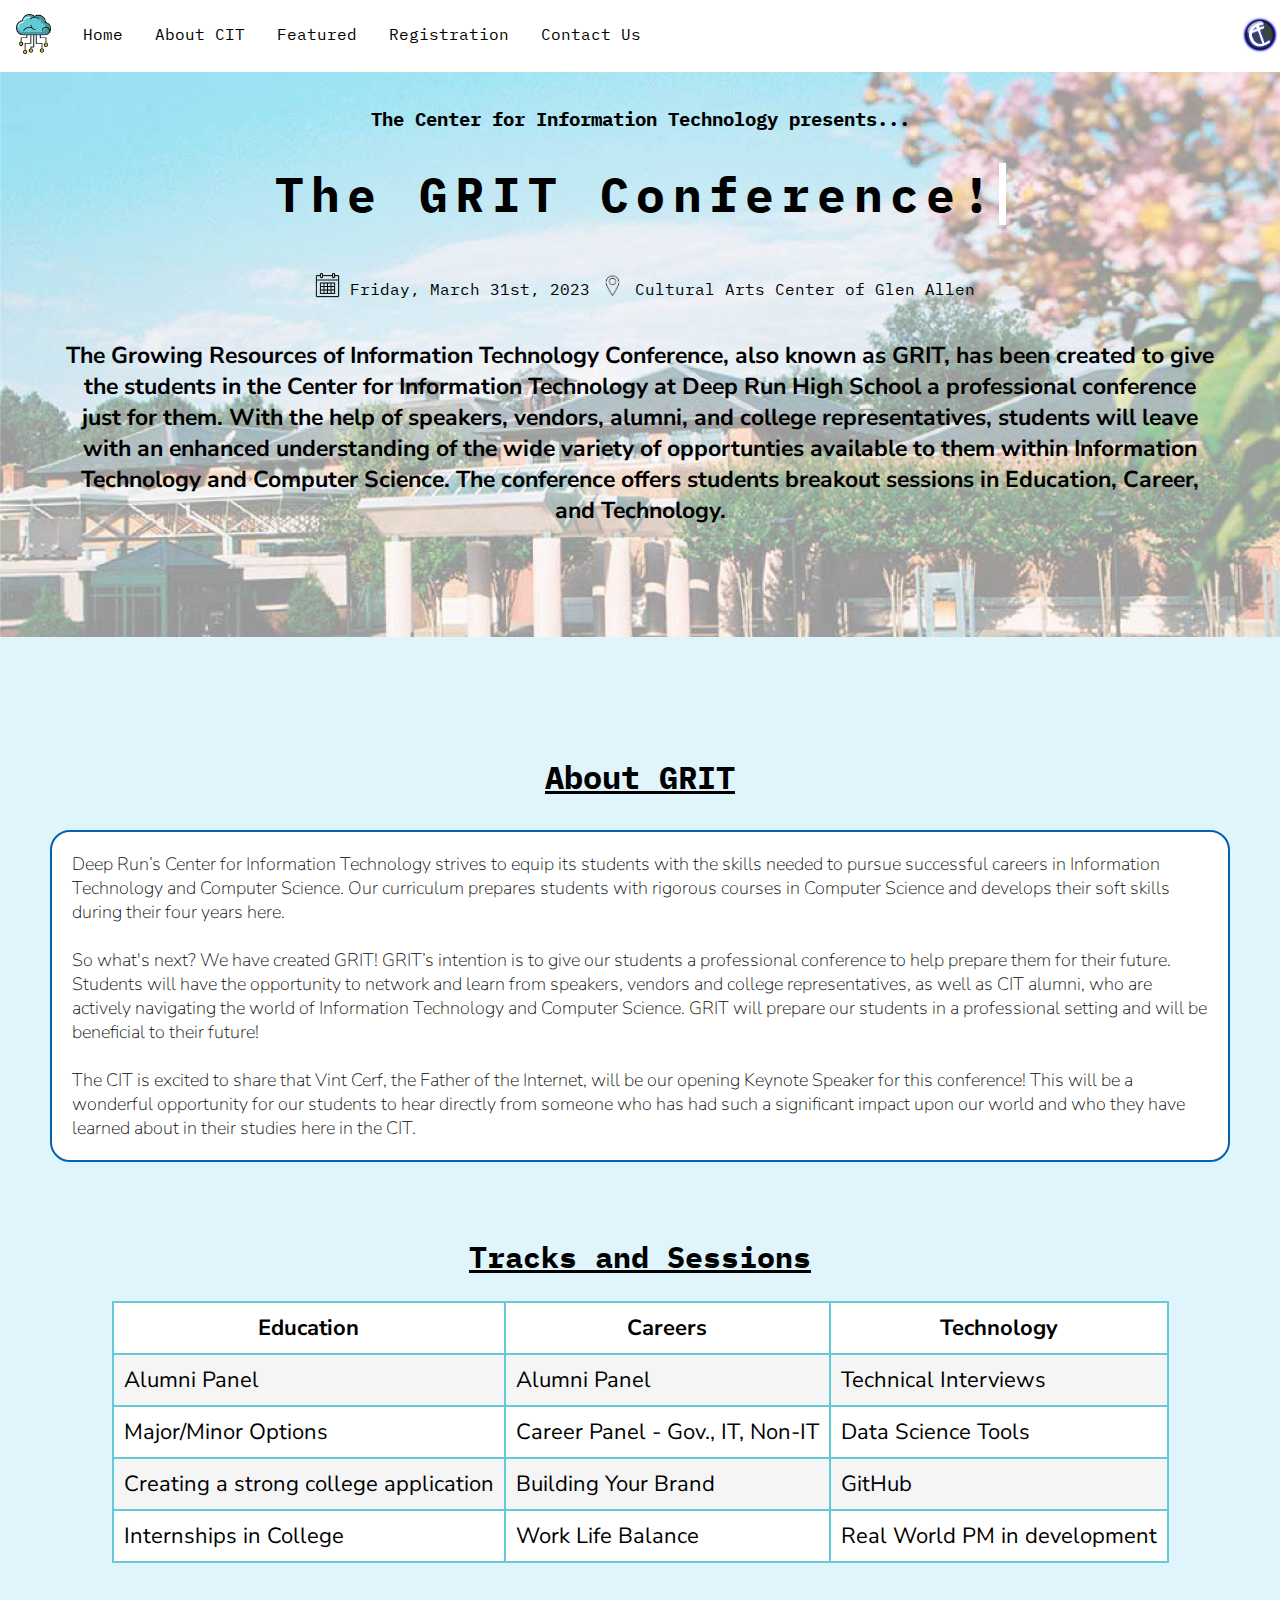
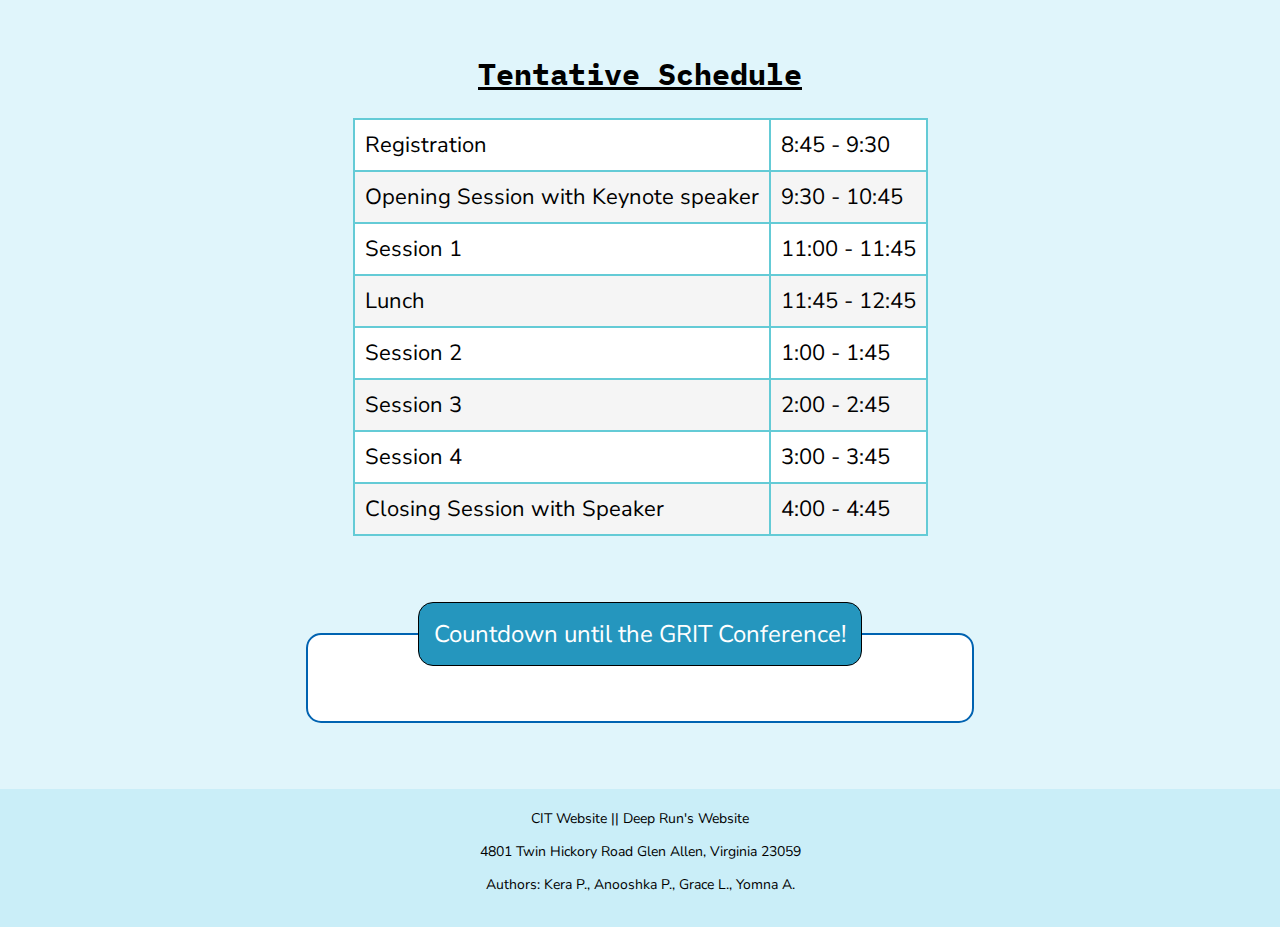
==== index.html @ d3912d82 "Add files via upload" ====
<!DOCTYPE html>
<html>

<head>

  <!-- Metadata about the page: title, font, reference to stylesheet -->
  <meta charset="utf-8">
  <meta name="viewport" content="width=device-width">
  <link rel="icon" type="image/x-icon" href="./Logo+Option+1..png">
  <title>Home - GRIT Conference</title>
  <link href="https://fonts.googleapis.com/css2?family=IBM+Plex+Mono&family=Lato&display=swap" rel="stylesheet">
  <link href="https://fonts.googleapis.com/css2?family=Nunito+Sans&display=swap" rel="stylesheet">
  <link href="style.css" rel="stylesheet" type="text/css" />
  <script src="script.js"></script>

</head>
<!-- By Kera Parham -->

<!-- body of the page -->
<body class="indexbody">

  <!-- header section goes from nav bar to the end of the brief description paragraph -->
  <header>

    <!-- Navigation bar -->
    <!-- The navigation bar consists of a list that consists of different pages that the user can go to when the specific text is clicked. -->
    <ul class="nav">
      <li class="nav_image"><a href="./index.html"><img src="./Logo+Option+1..png" alt="GRIT Conference Logo"
            class="logo"></a></li>

      <li class="nav_item"><a href="./index.html">Home</a></li>
      <li class="nav_item"><a href="./citpage.html">About CIT</a></li>  

      <!-- a drop down for the featured guests -->
      <li class="dropdown">
        <a href="javascript:void(0)" class="dropbtn">Featured</a>
        <div class="dropdown-content">
          <a href="./featuredcolleges.html">Colleges</a>
          <a href="./featuredspeakers.html">Speakers</a>
          <a href="./featuredsponsor.html">Sponsors</a>
        </div>
      </li>


        <!-- Dropdown with registration links -->
      <li class="dropdown">
        <a href="javascript:void(0)" class="dropbtn">Registration</a>
        <div class="dropdown-content">
          <a href="https://forms.gle/qLJaKHhzVPaXjfhRA" target="_blank">College Registration</a>
          <a href="https://forms.gle/uxxty1npJLrFctLJ9" target="_blank">Student Registration</a>
         <a href="https://forms.gle/RBKTe2yucbAcHcZn7" target="_blank">Volunteer Registration</a>
          <a href="https://forms.gle/UnEQ94Ep12wDHKYr8" target="_blank">Speakers, Sponsors, Vendors Registration</a>
        </div>
      </li>

      <li class="nav_item"><a href="https://forms.gle/cZvg3ts4srAwEezh7" target="_blank">Contact Us</a></li>

      <li class="nav_image"><a href="https://teachers.henrico.k12.va.us/deeprun/cit/" target="_blank"><img src="./citlogo.png" alt="CIT Logo" class="CITlogo"></a></li>
    </ul>
    <!-- line breaks for spacing -->
    <br>
    <br>
    <br>
    <br>

    <!-- Container for the typing animation. -->
    <div class="container">
      <h3>The Center for Information Technology presents...</h3>
      <!-- typing animation -->
      <div class="typewriter">
        <h1 id="title">The GRIT Conference!</h1>
      </div>
    </div>
    <br>

    <!-- Images for the first header section. -->
    <images class="flexcontainer3">
      <!-- Calendar icon with a link adding it to your google calendar -->
      <img src="./calendar-removebg-preview.png" class="calender" id="calendar">
      <p class="date"><a target="_blank"
          href="https://calendar.google.com/calendar/event?action=TEMPLATE&tmeid=MzJhN3ZrNTgxbzU4aTU2OXFtNWIwazE5MzIgY19oNGRnanR2b3E3djNzNDU0OWllaHN0aGkzNEBn&tmsrc=c_h4dgjtvoq7v3s4549iehsthi34%40group.calendar.google.com">Friday,
          March 31st, 2023</a></p>
      <!-- pinpoint icon with a link to directions -->
      <img src="./pinpoint-removebg-preview.png" class="location" id="location">
      <p class="place"><a target="_blank" href="https://www.artsglenallen.com/directions">Cultural Arts Center of Glen
          Allen</a></p>
    </images>




    <article>
      <!-- Brief overview of GRIT -->
      <h3 class="topdesc"> The Growing Resources of Information Technology Conference, also known as GRIT, has been
        created to give the students in the Center for Information Technology at Deep Run High School a professional
        conference just for them. With the help of speakers, vendors, alumni, and college representatives, students will
        leave with an enhanced understanding of the wide variety of opportunties available to them within Information
        Technology and Computer Science. The conference offers students breakout sessions in Education, Career, and Technology.
      </h3>
    </article>
    <br>
    <br>
    <br>
    <br>
    
  </header>
    
  <br>
  <br>
  
  <!-- More detailed information about GRIT, its purpose, and the CIT -->
  <article class="gritdesc">
    <h3 id="tt_desc">About GRIT</h3>
    <p class="aboutgrit">
      Deep Run’s Center for Information Technology strives to equip its students with the skills needed to pursue
      successful careers in
      Information Technology and Computer Science.
      Our curriculum prepares students with rigorous courses in Computer Science and develops
      their soft skills during their four years here.
      <br><br>

      So what's next? We have created GRIT! GRIT’s
      intention is to give our students a professional conference to help prepare them for their future.
      Students will have the opportunity to network and learn from speakers, vendors and college representatives, as
      well as CIT alumni, who are actively navigating the world of Information Technology and Computer Science.
      GRIT will prepare our students in a professional setting and will be
      beneficial
      to their future!
      <br><br>
      The CIT is excited to share that Vint Cerf, the Father of the Internet, will be our opening Keynote Speaker for this conference! This will be a wonderful opportunity for our students to hear directly from someone who has had such a significant impact upon our world and who they have learned about in their studies here in the CIT.
    </p>
    
  </article>
  
  <!-- This section provides the schedule and agenda for the conference. -->
  <main id="agenda">
    <!-- Tracks and Sessions -->
    <h2 class="tt_tracksession">Tracks and Sessions</h2>
    <table class="tracksession">
      
      <!-- table headers -->
      <tr>
        <th class="tracksession_th">Education</th>
        <th class="tracksession_th">Careers</th>
        <th class="tracksession_th">Technology</th>
      </tr>
      <tr>
        <td class="tracksession_td">Alumni Panel</td>
        <td class="tracksession_td">Alumni Panel</td>
        <td class="tracksession_td">Technical Interviews</td>
      </tr>
      <tr>
        <td class="tracksession_td">Major/Minor Options</td>
        <td class="tracksession_td">Career Panel - Gov., IT, Non-IT</td>
        <td class="tracksession_td">Data Science Tools</td>
      </tr>
      <tr>
        <td class="tracksession_td">Creating a strong college application</td>
        <td class="tracksession_td">Building Your Brand</td>
        <td class="tracksession_td">GitHub</td>
      </tr>
      <tr>
        <td class="tracksession_td">Internships in College</td>
        <td class="tracksession_td">Work Life Balance</td>
        <td class="tracksession_td">Real World PM in development</td>
      </tr>

    </table>
    <br>
    <br>
    <br>
    <!-- Specific agenda for the conference -->
    <h2 class="tt_agenda">Tentative Schedule</h2>
    <table class="agenda_t">
      <tbody>
        <tr>
          <td class="agenda_td">Registration</td>
          <td class="agenda_td">8:45 - 9:30</td>
        </tr>
        <tr>
          <td class="agenda_td">Opening Session with Keynote speaker</td>
          <td class="agenda_td">9:30 - 10:45</td>
        </tr>
        <tr>
          <td class="agenda_td">Session 1</td>
          <td class="agenda_td"> 11:00 - 11:45</td>
        </tr>
        <tr>
          <td class="agenda_td">Lunch</td>
          <td class="agenda_td">11:45 - 12:45</td>
        </tr>
        <tr>
          <td class="agenda_td">Session 2</td>
          <td class="agenda_td">1:00 - 1:45</td>
        </tr>
        <tr>
          <td class="agenda_td">Session 3</td>
          <td class="agenda_td">2:00 - 2:45</td>
        </tr>
        <tr>
          <td class="agenda_td">Session 4</td>
          <td class="agenda_td">3:00 - 3:45</td>
        </tr>
        <tr>
          <td class="agenda_td">Closing Session with Speaker</td>
          <td class="agenda_td">4:00 - 4:45</td>
        </tr>
      </tbody>
    </table>

    <br>
    <br>
    <br>

    <!-- countdown that is organized into a fieldset -->
    <fieldset id="countdown">
      <legend>Countdown until the GRIT Conference!</legend>
      <div class="time">
        <!-- the actual countdown is based off of javascript -- the demo holds it -->
        <p id="demo"></p>
      </div>
    </fieldset>

    <br>
    <br>
    <br>

  </main>


  <!-- Footer -->
  <footer class=footer>
    <a href="https://teachers.henrico.k12.va.us/deeprun/cit/" id="citweb" target="_blank">CIT Website</a> ||
    <a href="https://deeprun.henricoschools.us/" id="deepweb" target="_blank">Deep Run's Website</a>
    <p>4801 Twin Hickory Road
      Glen Allen, Virginia 23059</p>
    <!-- the coolest people in the world -->
    <p> Authors: Kera P., Anooshka P., Grace L., Yomna A.</p>
    <br>
  </footer>

</body>

</html>
---- style.css ----
/* ---------------GENERAL STYLING--------------- */
html, body {
  height: 100%;
  width: 100%;
  font-family: 'Nunito Sans', sans-serif;
  color:black;
  margin: 0px;
  padding: 0px;
}

/* Navigation bar format */
ul.nav {
  list-style-type: none;
  margin: 0;
  padding: 0; 
  position: fixed;
  background-color: white;
  width: 100%;
  margin-top:0px;
  font-family: 'IBM Plex Mono', monospace;
}

/* make all of the items in the nav bar align left */
ul.nav li {
  float: left;
}

/* spacing for nav bar */
li.nav_item, li.dropdown {
   padding-top: 10px;
}

/* styling for each item in nav bar */
li a, .dropbtn {
  display: inline-block;
  color: black;
  text-align: center;
  padding: 14px 16px;
  text-decoration: none;
}

/* when you hover over the nav bar and dropdown, it will change colors */
li a:hover, .dropdown:hover .dropbtn {
  color: #545454;
}

/* dropdown in nav bar */
li.dropdown {
  display: inline-block;
}

/* general styling for dropdown */
.dropdown-content {
  display: none;
  position: absolute;
  background-color: #f9f9f9;
  min-width: 160px;
  box-shadow: 0px 8px 16px 0px rgba(0,0,0,0.2);
  z-index: 1;
}

/* styling for items in dropdown */
.dropdown-content a {
  color: black;
  padding: 12px 16px;
  text-decoration: none;
  display: block;
  text-align: left;
}

/* when you hover over the dropdown, it will change colors */
.dropdown-content a:hover {
  background-color: #f1f1f1;
}

/* dropdown */
.dropdown:hover .dropdown-content {
  display: block;
}

/* set size of grit logo in nav bar */
.logo {
  width:35px;
  height:40px;
}

/* set size and position of cit logo in nav bar */
.CITlogo {
  top: 15px;
  width: 40px;
  position: absolute;
  right: 0;
}

/* Customize scrollbar (https://www.w3schools.com/howto/howto_css_custom_scrollbar.asp) */
::-webkit-scrollbar {
  width: 12px;
}

/* Track */
::-webkit-scrollbar-track {
  background: #f1f1f1; 
}
 
/* Handle */
::-webkit-scrollbar-thumb {
  background: #98DFF14D; 
}

/* Handle on hover */
::-webkit-scrollbar-thumb:hover {
  background: #555; 
}

/* This styles the all items contained in a fieldset, such as the countdown and student statements */

/* style the header of the fieldset */
legend{
  font-size: 1.5em;
  border: 1px solid black;
  border-radius: 15px;
  padding: 15px;
  background-color: #2596be;
  color: white;
  margin-left: auto;
  margin-right: auto;
}

/* Setting background color of all elements in legend */
legend * {
  background-color: #98DFF14D;
}

/* style the fieldset and its border */
fieldset {
  background-color: white;
  border-radius: 15px;
  border-color: #0063b1;
  border-style: solid;
}

/* styling for footer */
.footer{
  display: block;
  background-color:#98DFF14D;
  text-align: center;
  width: 100%;
  font-size: 14px;
  top: 2100px;
  padding-top: 20px;

}

/* styling links for websites in the footer */
#citweb, #deepweb{
  text-decoration: none;
  color: black;
}

/* underline links when hovered over */
#citweb:hover, #deepweb:hover {
  text-decoration: underline;
}


/* ---------------HOME PAGE STYLING--------------- */
/* Kera Parham: Home page */

/* animation typing https://css-tricks.com/snippets/css/typewriter-effect/ */ 
.container {
  display: inline-block;
}

/* styling typing animation */
.typewriter h1 {
  color: black;
  font-family: monospace;
  overflow: hidden; 
  border-right: .15em solid white; 
  white-space: nowrap; 
  letter-spacing: .15em; 
  animation: 
    typing 3.5s steps(80, end),
    blink-caret .5s step-end infinite;
}

/* The typing effect */
@keyframes typing {
  from { width: 0 }
  to { width: 100% }
}

/* The typewriter cursor effect */
@keyframes blink-caret {
  from, to { border-color: transparent }
  50% { border-color: white }
}

/* The calender format and the location picture*/
.calender,.location{
  width: 25px;
  height: 25px;
}

#calendar, #location{
  margin-top: 10px;
  margin: 10px;
}

/* styling for calendar and pindrop */
.date a, .place a{
  color: black;
  font-family: 'IBM Plex Mono', monospace;
  text-decoration: none;
}

/* change color if calendar and pindrop are hovered over */
.date a:hover, .place a:hover{
  color: white;
}

/* This is the header section*/
.indexbody{
  background: #98DFF14D;
}

/* styling main title of page */
#title{
  font-size: 48px; 
  font-family: 'IBM Plex Mono', monospace;
}

/* center background image of header */
.header_image{
  margin-left: auto;
  margin-right: auto;
}

/* styling for main body of home page */
article{
  font-weight: lighter;
  border-radius: 15px;
  color: black;
  font-family: 'Nunito Sans', sans-serif;
  text-align: center;
}

/* center headings in the main body */
article h3 {
  padding-left: 5%;
  padding-right: 5%;
}

/* styling for paragraph in header */
.topdesc{
  font-size: 23px;
}

/* styling for countdown */
#demo{
  font-size: 40px;
  color: black;
}

/* body of countdown styling */
.time{
  background-color: white;
  margin-left: auto;
  margin-right:auto;
  text-align: center;
}

/* center and set size of countdown */
#countdown {
  width: 50%;
  display: block;
  margin-left: auto;
  margin-right: auto;
  
}

/* center description of conference */
section, .desc {
  text-align: center;
}

/* styling for paragraph about grit */
.aboutgrit {
  border: 2px solid#0063b1;
  padding: 20px;
  text-align: left;
  background-color: white;
  font-size: 18px;
  border-radius: 20px;
}

/* container for about grit paragraph */
.gritdesc {
  margin: 75px 50px;
  font-size: 20px;
}

/* formatting header */
header, .header{
  background-color:#0063b1;
  background-size: cover;
  background-image: url("./glenallen3.jpg");
  background-repeat: no-repeat;
  text-align:center;  
}

/* styling for title of tracks and sessions table and agenda table*/
.tt_tracksession, .tt_agenda {
  text-align: center;
  text-decoration: underline;
  font-family: 'IBM Plex Mono', monospace;
  color: black;
  font-size: 30px;
}

/* styling for tables (tracks and sessions and agenda) */
.tracksession, .tracksession_td, .tracksession_th, .agenda_t, .agenda_td {
  border: 2px solid #64CBD6;
  /*border: 2px solid #79FFA0;*/
  font-size: 22px;
  padding: 10px;
}

/* alternate table row colors */
tr:nth-child(odd) {
  background-color: white;
}

tr:nth-child(even) {
  background-color: #F5F5F5;
}

/* center tables */
.agenda_t, .tracksession {
  margin-left: auto;
  margin-right: auto;
  border-collapse: collapse;
}

/* style titles of featured guests pages */
#tt_desc {
  font-size: 32px;
}

/* style titles of featured guests pages */
#tt_desc {
  text-align: center;
  text-decoration: underline;
  font-family: 'IBM Plex Mono', monospace;
}




/* ---------------ABOUT THE CIT PAGE STYLING--------------- */
/* By Anooshka Pendyal */

/* background color of about cit page */
#aboutcitbody{
  background-color: #98DFF14D;
}

/* change color when bolding text */
#aboutcitbody b{
  color: #2596be;
}

/* center student samples and paragraphs in page body */
#about_cit, #student_samples {
  margin-left: 50px;
  margin-right: 50px;
}

/* style headings  */
#about_cit h1, #student_samples h1 {
  font-family: 'IBM Plex Mono', monospace;
}

/* style page title of about cit */
#about_cit #page_title {
  font-size: 2.75em;
  text-align: center;
}

/* border for about cit paragraphs */
.about_cit_border {
  border: 2px solid #0063b1;
  /*border: 2px solid #E1B92F;*/
  border-radius: 15px;
  background-color: white;
}

/* spacing for about cit paragraphs */
.about_cit_border p {
  padding-left: 25px;
  padding-right: 25px;
  padding-top: 10px;
  padding-bottom: 10px;
}

/* add some space to the bottom of the about cit paragraphs and buttons */
.about_cit_border .button-container-div {
  margin-bottom: 20px;
}

/* styling border for buttons */
.about_cit_border .button-container-div a {
  border: 1px solid black;
  box-shadow: 2px 4px #888888;
}

/* font for paragraphs in about cit */
.about_cit p {
  font-family: 'Nunito Sans', sans-serif;
}

/* general styling for buttons */
.button {
  border-radius: 5px;
  text-decoration: none;
  color:black;
  background-color:white;
  padding: 10px;
  font-family: 'IBM Plex Mono', monospace;
  font-weight: bold;
  margin: auto;
  text-align: center;
  display: block;
  margin-left: auto;
  margin-right: auto;
  width: 30%;
}


/* styling for slideshow */
iframe {
  border: 1px solid black;
  display: block;
  margin-left: auto;
  margin-right: auto;
}

/* center title text for student samples */
#student_samples h1 {
  text-align: center;
}

/* styling the container for the student statements and deep run picture */
#student_statements {
  margin-top: 100px;
  margin-left: 100px;
  margin-right: 100px;
}

/* setting position of the deep run picture */
#statement_pic {
  float: left;
  width:50%;
}

/* styling caption for deep run high school image */
figcaption {
  text-align: center;
  background-color: white;
  padding-top: 7px;
  padding-bottom: 7px;
}

/* position deep run image in the About the CIT page */
#drpic{
  width: 100%;
  margin-top: 75px;
}

/* position student statements */
#statements {
  float: right;
  width: 40%;
}

/* footer on About CIT page is separate because the layout of the about CIT page is different */
.footerap{
  display: block;
  background-color:#98DFF14D;
  text-align: center;
  width: 100%;
  font-size: 14px;
  position: absolute;
  top: 2100px;
  padding-top: 20px;
  margin-top: 100px;
}



/* --------------FEATURED COLLEGES, SPEAKERS, AND SPONSORS STYLING-------------- */
.featuredhead{
  background-color:#0063b1;
  background-size: cover;
  background-image: url("./gl2.jpg");
  background-repeat: no-repeat;
  padding-top: 100px;
  padding-bottom:  100px;
  font-family: 'IBM Plex Mono', monospace;
}

.featured{
  background-color: #98DFF14D;
}

.footerfeatured{
  display: block;
  text-align: center;
  width: 100%;
  font-size: 14px;
  position: absolute;
  top: 1000 px;
  padding-top: 20px;
 background-color: #CAEEF8;
  
}

/* styling for flexbox */
.flex-container {
  display: flex;
  padding: 0px 20px 10px;
} 

/* styling each of the boxes for the guests */
.card {
  padding: 10px;
  margin: 15px;
  box-shadow: 0 4px 8px 0 rgba(0, 0, 0, 0.2);
  background-color:#0063b1; 
}

/* Some left and right padding inside the container */
.container {
  padding: 0 16px;
  font-family: 'IBM Plex Mono', monospace;
}

/* Clear floats */
.container::after, .row::after {
  content: "";
  clear: both;
 /* display: table;*/
}

/* make the title white */
.title {
  color: white;
}

/* add some spacing and set the font for the header */


/* add another flex container and center it */
.flex-container2{
  display: flex;
  justify-content: center;
}

/* add another flex container and center it */
.flexcontainer3{
  display: flex;
  justify-content: center;
}

/* font size of titles on these pages */
#FSpeaktitle {
  font-size: 32px;
}

/* style titles of featured guests pages */
#featuredspon, #featuredvis, #FSpeaktitle {
  text-align: center;
  text-decoration: underline;
  font-family: 'IBM Plex Mono', monospace;
}

#inlinebuttons{
    display: inline-flex;
}

.button {
  width: 250px;
  margin:10px;
}
  
a{
  text-decoration: none;
  color:black;
}

.Collegeheader{
  color:white;
  text-align: center;
}

.comingsoon{
  font-size: 150px
}
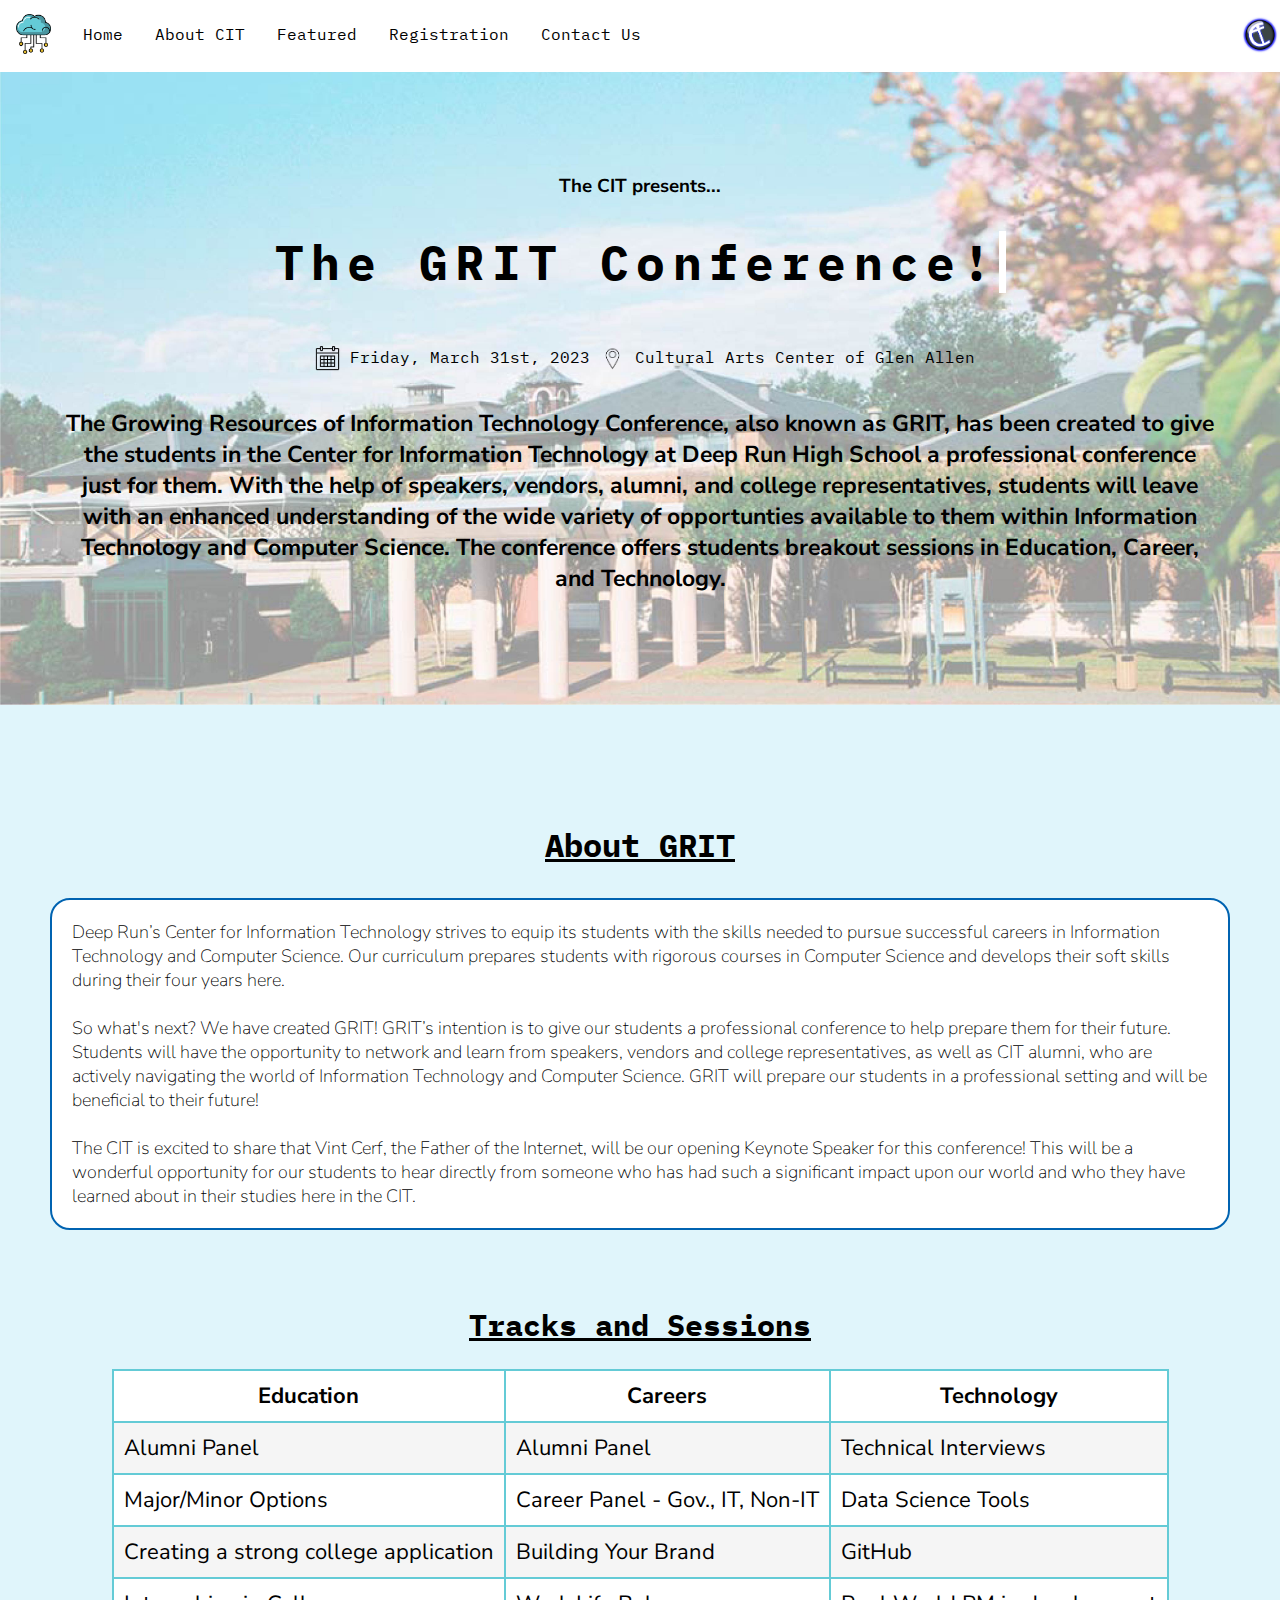
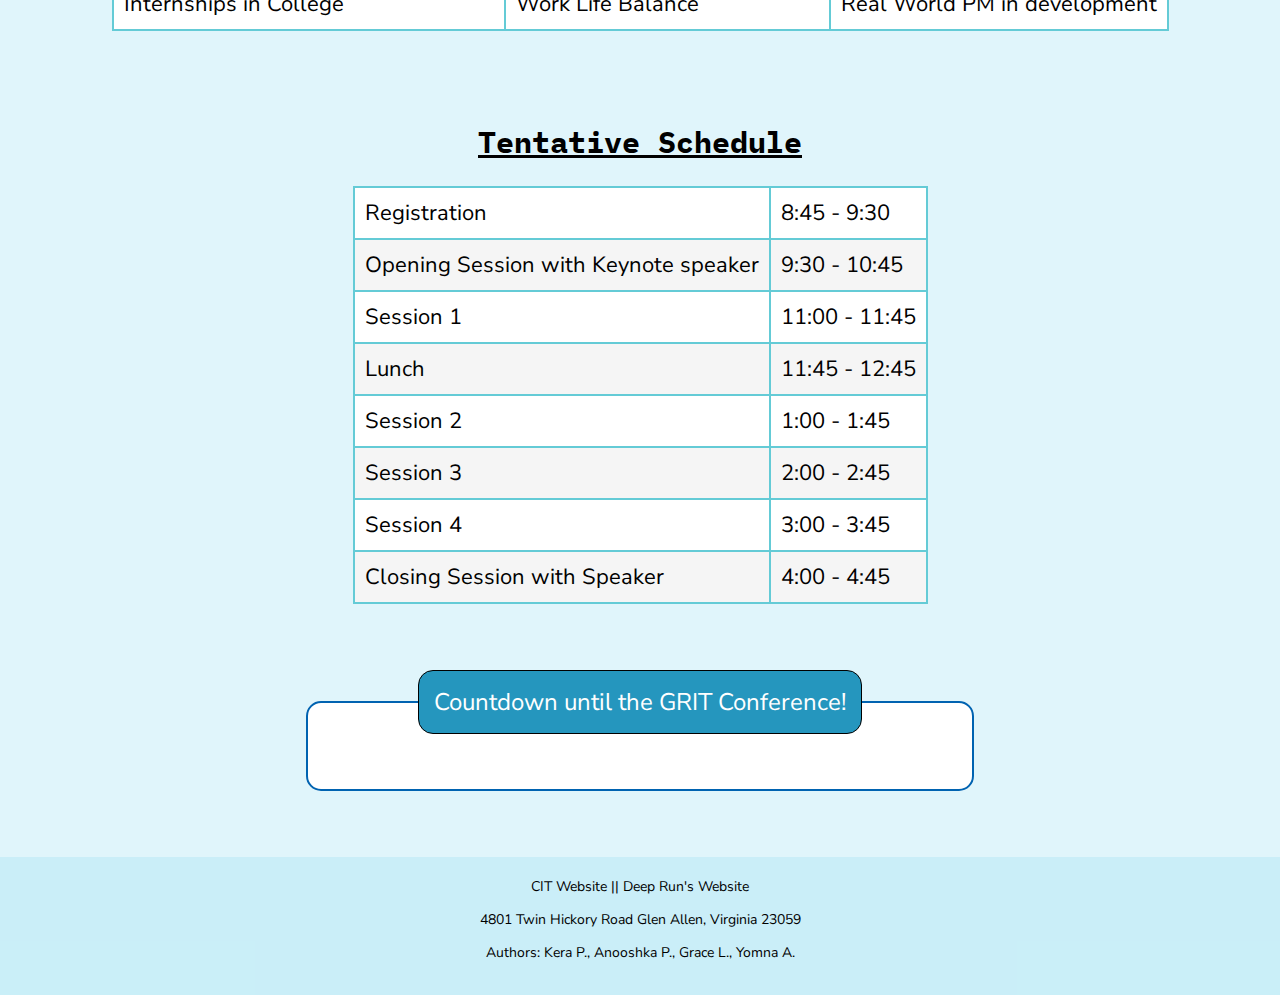
==== commit 636d6507: "Update per A.P. 1/27 7:35PM" ====
--- a/index.html
+++ b/index.html
@@ -5,7 +5,7 @@
 
   <!-- Metadata about the page: title, font, reference to stylesheet -->
   <meta charset="utf-8">
-  <meta name="viewport" content="width=device-width">
+    <meta name="viewport" content="width=device-width, initial-scale=1.0">
   <link rel="icon" type="image/x-icon" href="./Logo+Option+1..png">
   <title>Home - GRIT Conference</title>
   <link href="https://fonts.googleapis.com/css2?family=IBM+Plex+Mono&family=Lato&display=swap" rel="stylesheet">
@@ -20,10 +20,12 @@
 <body class="indexbody">
 
   <!-- header section goes from nav bar to the end of the brief description paragraph -->
+
   <header>
-
     <!-- Navigation bar -->
+    
     <!-- The navigation bar consists of a list that consists of different pages that the user can go to when the specific text is clicked. -->
+  
     <ul class="nav">
       <li class="nav_image"><a href="./index.html"><img src="./Logo+Option+1..png" alt="GRIT Conference Logo"
             class="logo"></a></li>
@@ -63,10 +65,13 @@
     <br>
     <br>
 
+    
+    <br>
+    <br>
+    <br>
     <!-- Container for the typing animation. -->
     <div class="container">
-      <h3>The Center for Information Technology presents...</h3>
-      <!-- typing animation -->
+      <h3>The CIT presents...</h3>
       <div class="typewriter">
         <h1 id="title">The GRIT Conference!</h1>
       </div>
--- a/style.css
+++ b/style.css
@@ -148,7 +148,6 @@
   font-size: 14px;
   top: 2100px;
   padding-top: 20px;
-
 }
 
 /* styling links for websites in the footer */
@@ -166,13 +165,16 @@
 /* ---------------HOME PAGE STYLING--------------- */
 /* Kera Parham: Home page */
 
+  
+
+
+  
 /* animation typing https://css-tricks.com/snippets/css/typewriter-effect/ */ 
-.container {
+.container{
   display: inline-block;
-}
-
-/* styling typing animation */
-.typewriter h1 {
+
+}
+  .typewriter h1 {
   color: black;
   font-family: monospace;
   overflow: hidden; 
@@ -195,7 +197,7 @@
   from, to { border-color: transparent }
   50% { border-color: white }
 }
-
+  
 /* The calender format and the location picture*/
 .calender,.location{
   width: 25px;
@@ -354,6 +356,9 @@
   font-family: 'IBM Plex Mono', monospace;
 }
 
+/*
+
+}*/
 
 
 
@@ -420,6 +425,24 @@
 }
 
 /* general styling for buttons */
+
+/*
+.button, .buttonc {
+  border-radius: 5px;
+  text-decoration: none;
+  color:black;
+  background-color:white;
+  padding: 10px;
+  font-family: 'IBM Plex Mono', monospace;
+  font-weight: bold;
+  margin: auto;
+  text-align: center;
+  display: block;
+  margin-left: auto;
+  margin-right: auto;
+  width: 30%;
+}
+*/
 .button {
   border-radius: 5px;
   text-decoration: none;
@@ -436,7 +459,6 @@
   width: 30%;
 }
 
-
 /* styling for slideshow */
 iframe {
   border: 1px solid black;
@@ -451,17 +473,20 @@
 }
 
 /* styling the container for the student statements and deep run picture */
+/*
 #student_statements {
   margin-top: 100px;
   margin-left: 100px;
   margin-right: 100px;
-}
+}*/
 
 /* setting position of the deep run picture */
+/*
 #statement_pic {
   float: left;
   width:50%;
 }
+*/
 
 /* styling caption for deep run high school image */
 figcaption {
@@ -471,32 +496,100 @@
   padding-bottom: 7px;
 }
 
-/* position deep run image in the About the CIT page */
-#drpic{
+/* if the page is larger than 1000px, hallway pic and student statements will be side by side using flexbox */
+@media (min-width: 1000px) {
+    
+  
+  /* position deep run image in the About the CIT page */
+  /*
+  #drpic{
+    width: 100%;
+  }*/
+  
+  /* position student statements */
+  /*
+  #statements {
+    float: right;*/
+    /*width: 40%;
+  }
+  */
+  
+  .flex-container-statements {
+    display: flex;
+    flex-wrap: nowrap;
+    /*background-color: DodgerBlue;*/
+    align-items: center;
+    justify-content: center;
+  }
+  
+  .flex-container-statements > div {
+    /*background-color: #f1f1f1;*/
+    width: 42%;
+    margin: 10px;
+    text-align: center;
+    line-height: 110%;
+    /*font-size: 30px;*/
+  }
+
+  .flex-container2 {
+  display: flex;
+  justify-content: center;
+  align-items: center;  
+  }
+
+  .inlinebuttons{
+    display: inline-flex;
+    justify-content: center;
+    align-items: center; 
+    text-align: center;
+    align-content: center;
+  }
+}
+
+/* if the page is smaller than 1000px, stack the hallway pic and the student statements on top of each other, instead of side by side */
+@media (max-width: 1000px)
+{
+  #statements-div
+  {
+    padding-left: 50px;
+    padding-right: 50px;
+  }
+  #cit_curr
+  {
+    font-size: 12px;
+  }
+
+  legend
+  {
+    text-align: center;
+  }
+
+  #student_samples{
+    margin-left: 10px;
+    margin-right: 10px;
+  }
+
+  iframe {
+    width:100%;
+  }
+
+  /*.comingsoon{
+  font-size: 75px;
+  }*/
+
+  .inlinebuttons{
+    display: inline-flex;
+    justify-content: center;
+    align-items: center; 
+    text-align: center;
+}
+
+
+}
+
+.flex-container-statements img {
   width: 100%;
-  margin-top: 75px;
-}
-
-/* position student statements */
-#statements {
-  float: right;
-  width: 40%;
-}
-
-/* footer on About CIT page is separate because the layout of the about CIT page is different */
-.footerap{
-  display: block;
-  background-color:#98DFF14D;
-  text-align: center;
-  width: 100%;
-  font-size: 14px;
-  position: absolute;
-  top: 2100px;
-  padding-top: 20px;
-  margin-top: 100px;
-}
-
-
+}
 
 /* --------------FEATURED COLLEGES, SPEAKERS, AND SPONSORS STYLING-------------- */
 .featuredhead{
@@ -532,21 +625,27 @@
 } 
 
 /* styling each of the boxes for the guests */
-.card {
+.card, .card2{
   padding: 10px;
   margin: 15px;
   box-shadow: 0 4px 8px 0 rgba(0, 0, 0, 0.2);
   background-color:#0063b1; 
+   
 }
 
 /* Some left and right padding inside the container */
-.container {
+.containercard {
   padding: 0 16px;
   font-family: 'IBM Plex Mono', monospace;
+   display: block;
+    justify-content: center;
+    align-items: center; 
+    text-align: center;
+    align-content: center;
 }
 
 /* Clear floats */
-.container::after, .row::after {
+.containercard::after, .row::after {
   content: "";
   clear: both;
  /* display: table;*/
@@ -561,15 +660,18 @@
 
 
 /* add another flex container and center it */
+/*
 .flex-container2{
   display: flex;
   justify-content: center;
-}
+  align-items: center;  
+}*/
 
 /* add another flex container and center it */
 .flexcontainer3{
   display: flex;
   justify-content: center;
+  align-items: center;  
 }
 
 /* font size of titles on these pages */
@@ -584,13 +686,28 @@
   font-family: 'IBM Plex Mono', monospace;
 }
 
-#inlinebuttons{
+/*
+.inlinebuttons{
     display: inline-flex;
-}
-
-.button {
+    justify-content: center;
+    align-items: center; 
+    text-align: center;
+    align-content: center;
+}*/
+
+.buttonc {
+  border-radius: 5px;
+  text-decoration: none;
+  color:black;
+  background-color:white;
+  padding: 10px;
+  font-family: 'IBM Plex Mono', monospace;
+  font-weight: bold;
+  text-align: center;
   width: 250px;
   margin:10px;
+  align-self: center;
+  flex-grow: 2;
 }
   
 a{
@@ -604,5 +721,5 @@
 }
 
 .comingsoon{
-  font-size: 150px
-}+  font-size: 50px;
+}
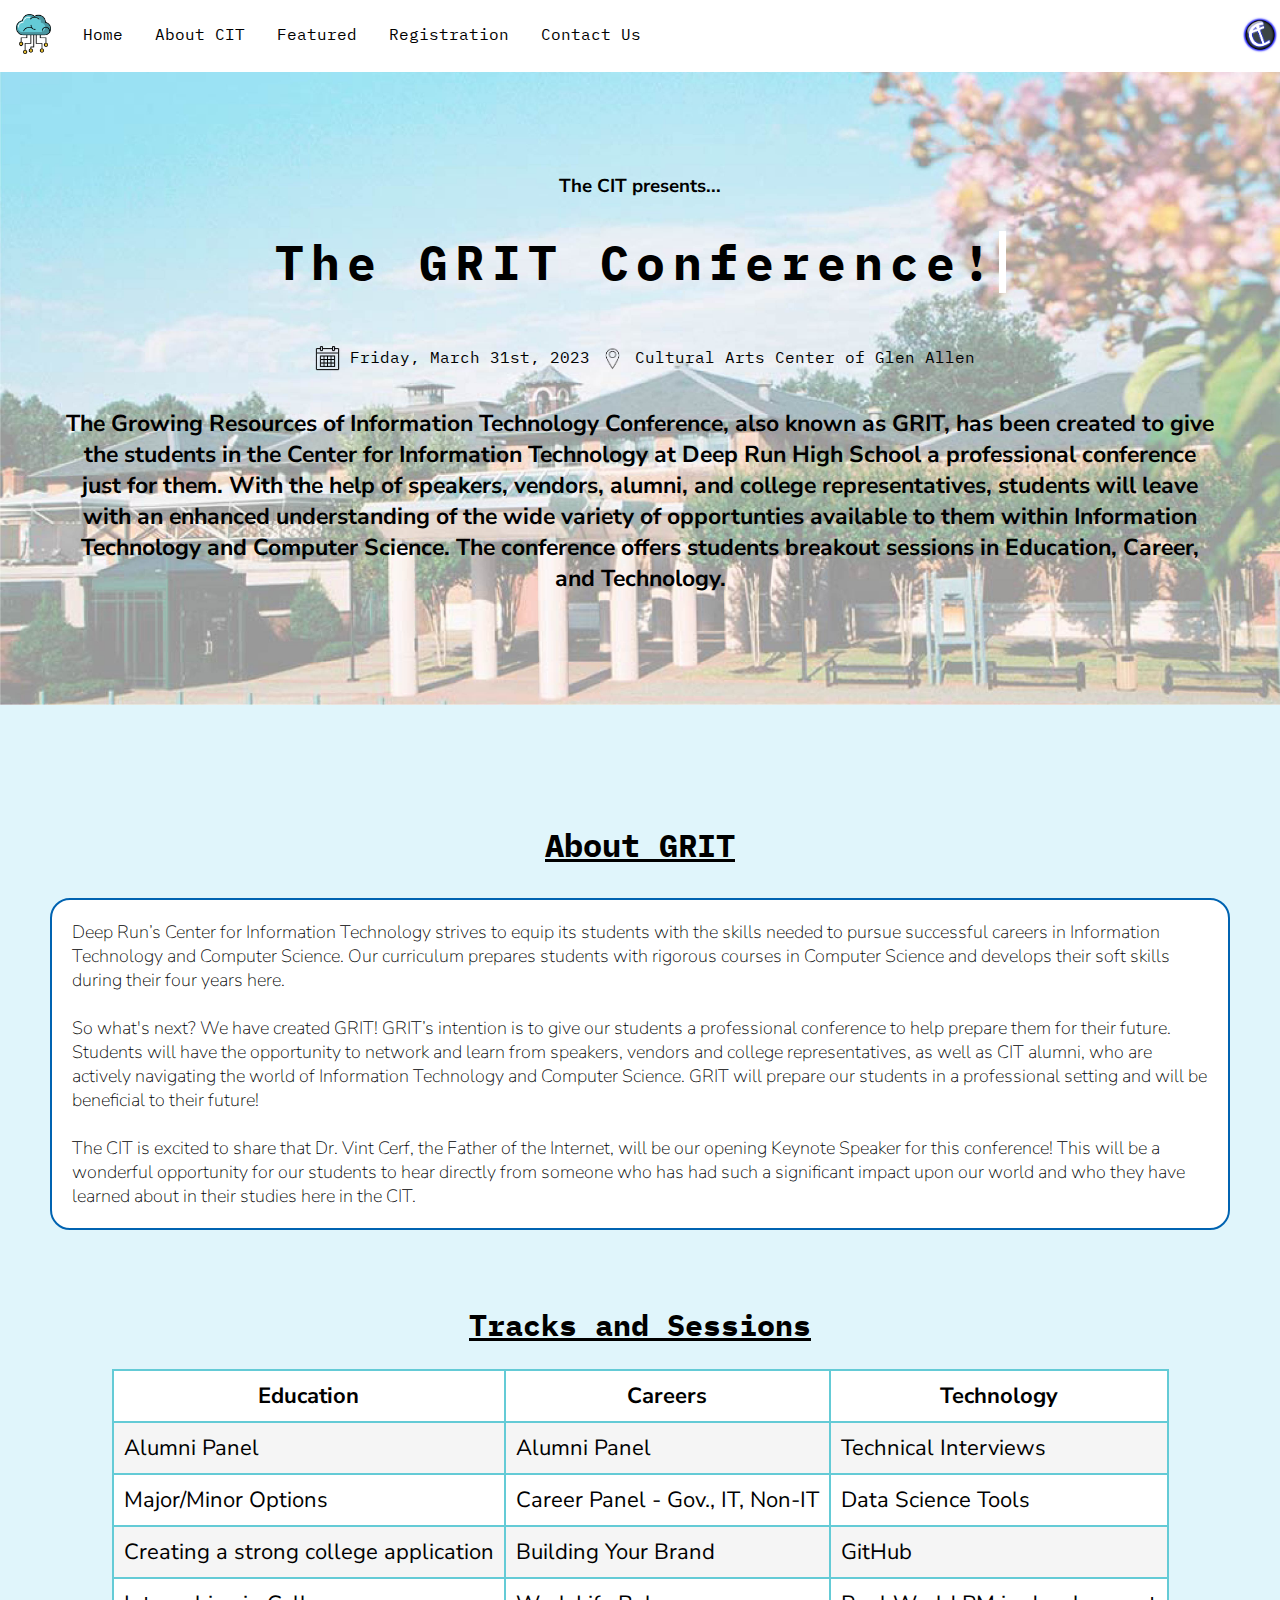
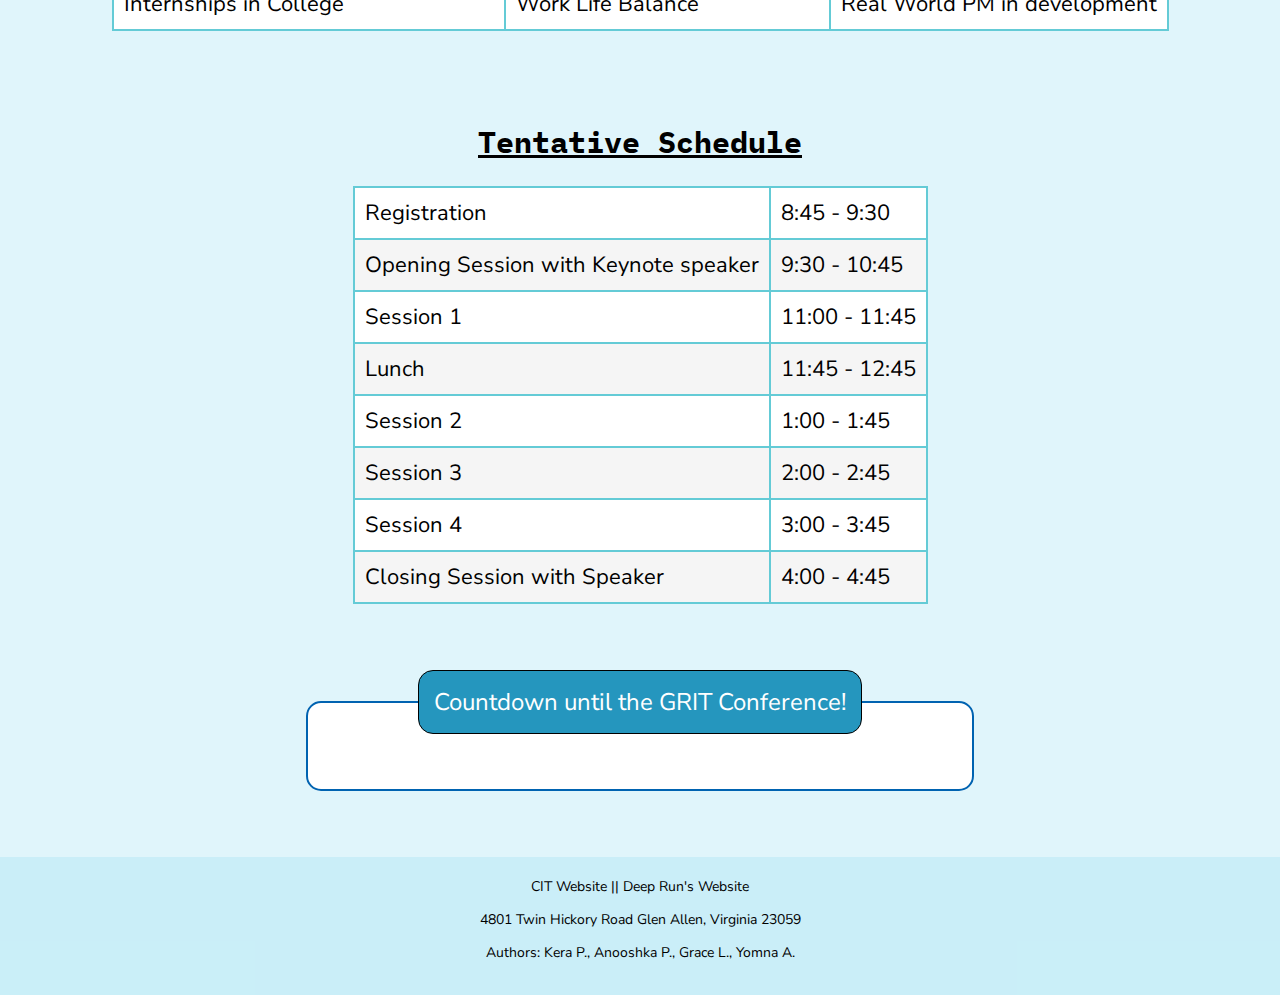
==== commit 038af7b7: "Add files via upload" ====
--- a/index.html
+++ b/index.html
@@ -132,7 +132,7 @@
       beneficial
       to their future!
       <br><br>
-      The CIT is excited to share that Vint Cerf, the Father of the Internet, will be our opening Keynote Speaker for this conference! This will be a wonderful opportunity for our students to hear directly from someone who has had such a significant impact upon our world and who they have learned about in their studies here in the CIT.
+      The CIT is excited to share that Dr. Vint Cerf, the Father of the Internet, will be our opening Keynote Speaker for this conference! This will be a wonderful opportunity for our students to hear directly from someone who has had such a significant impact upon our world and who they have learned about in their studies here in the CIT.
     </p>
     
   </article>
--- a/style.css
+++ b/style.css
@@ -723,3 +723,13 @@
 .comingsoon{
   font-size: 50px;
 }
+.graphic{
+  display:flex;
+}
+#vince{
+  margin-left: auto;
+  margin-right: auto;
+  margin-top: 50px;
+  width: 80%;
+  height: 80%;
+}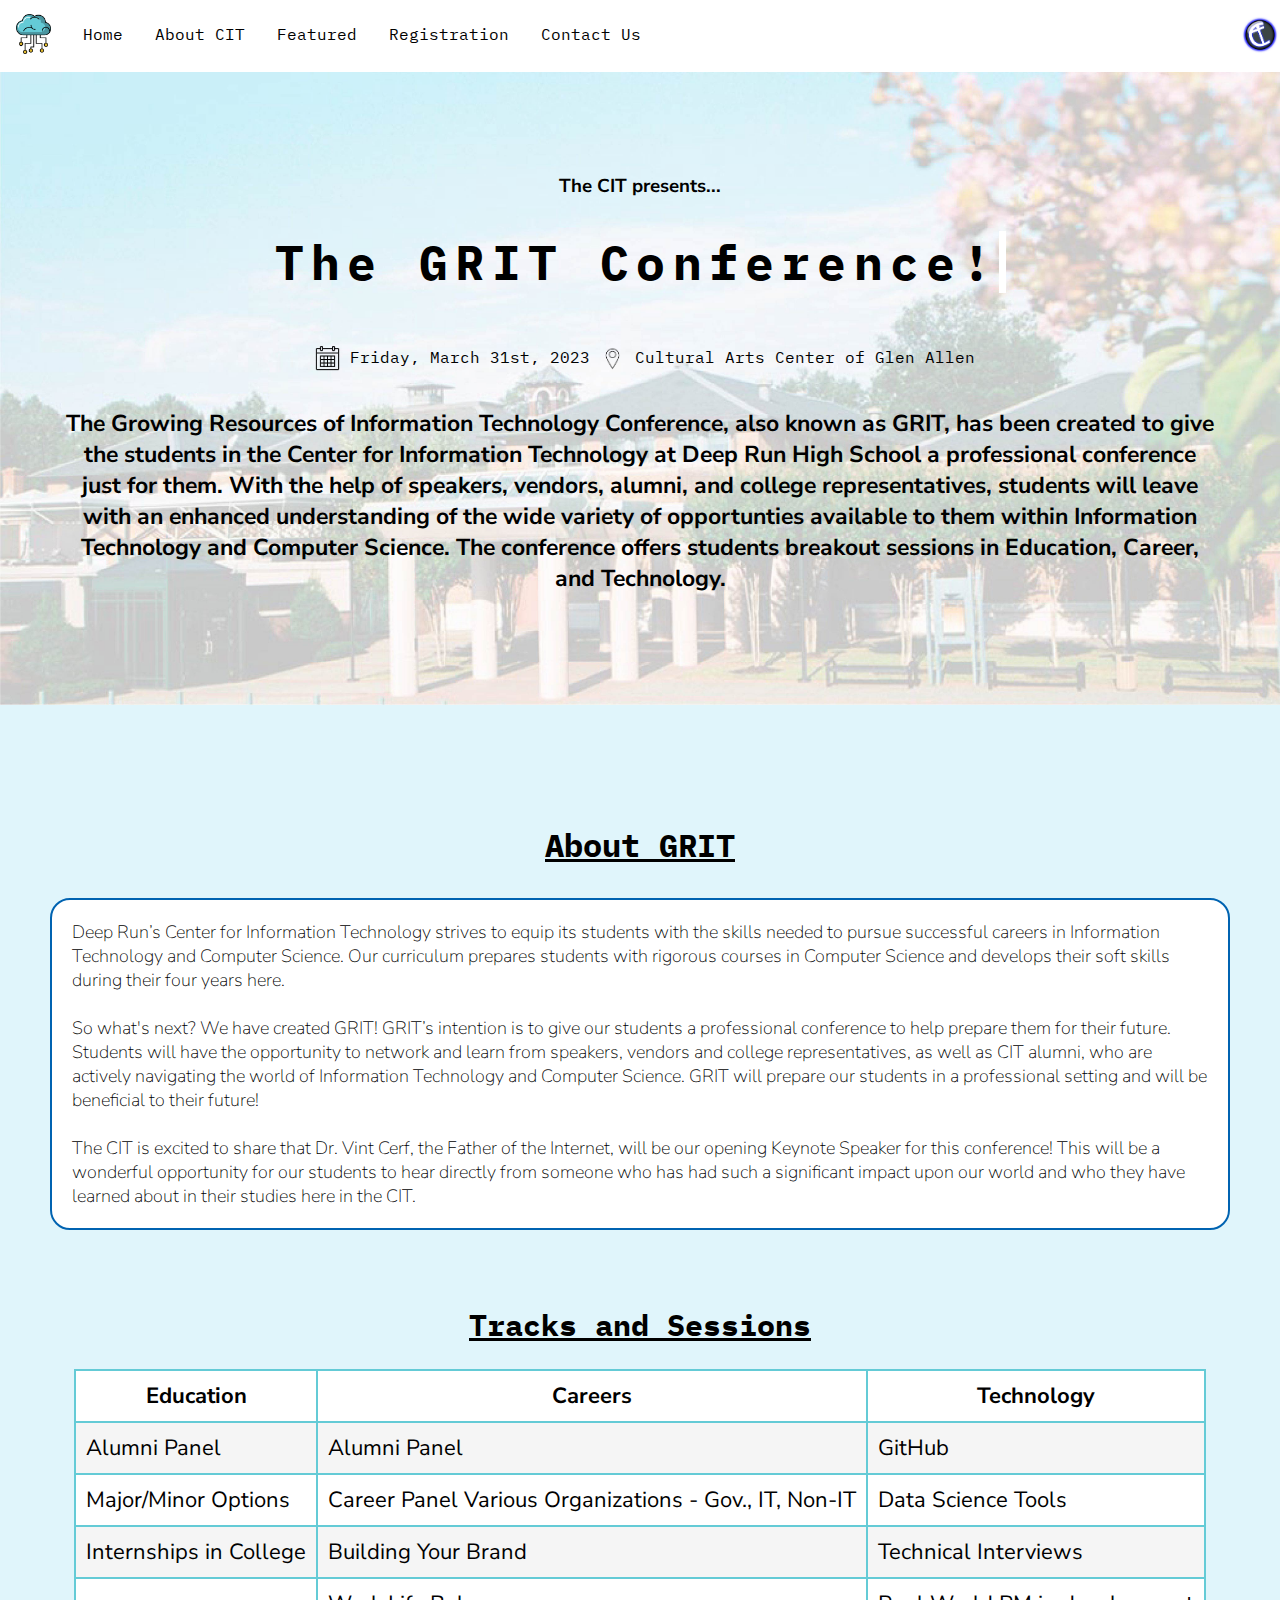
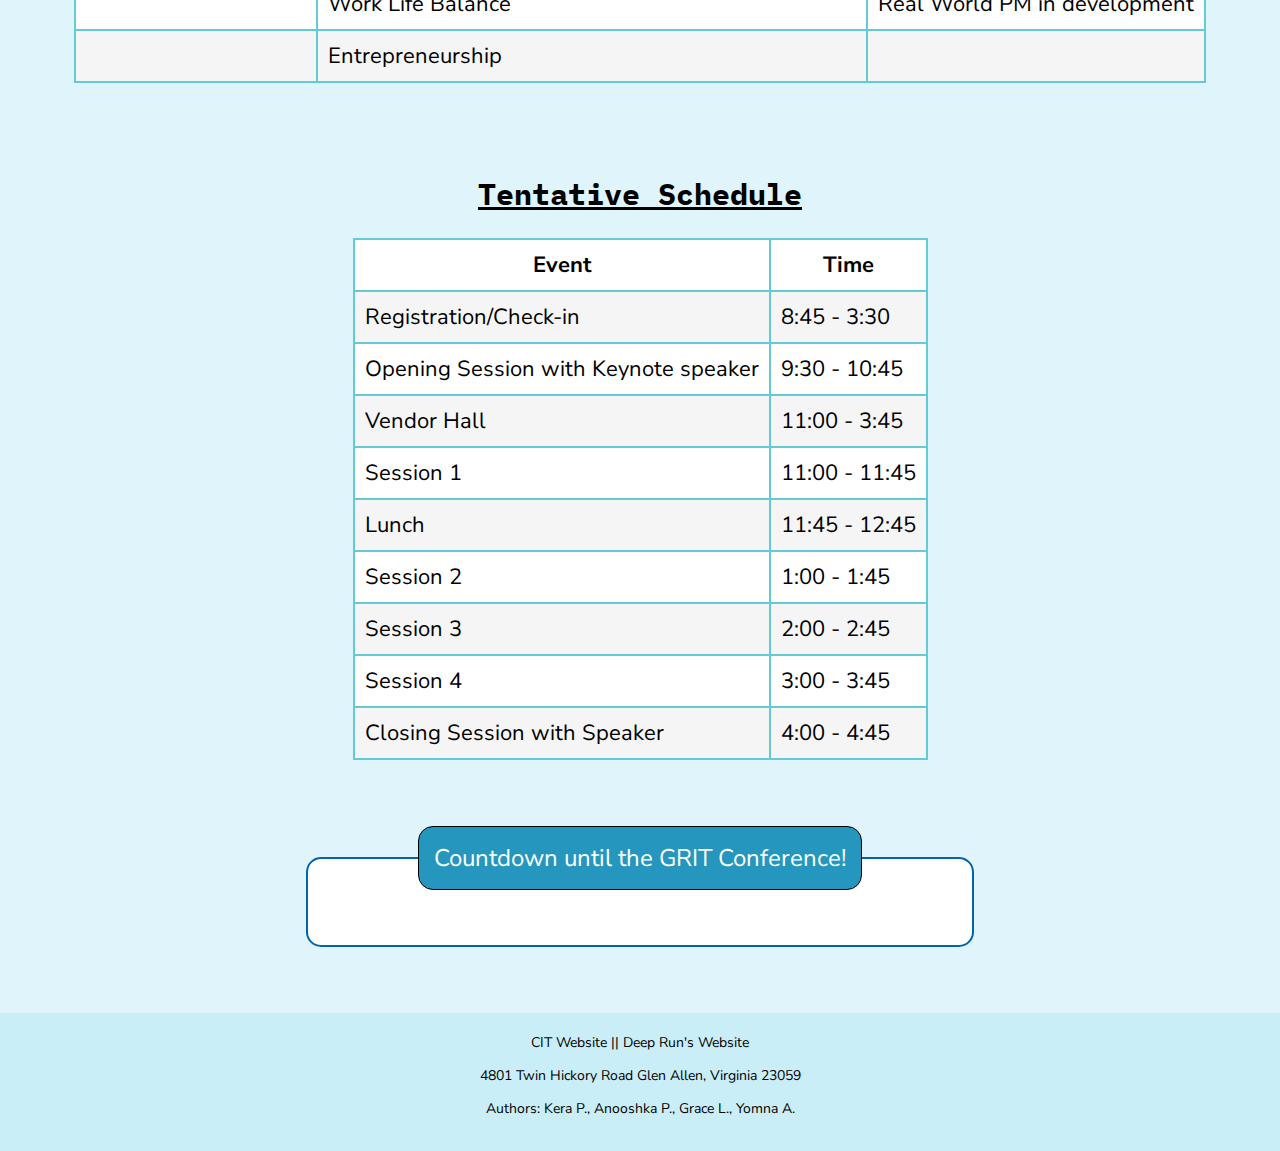
==== commit 51f80555: "Add files via upload" ====
--- a/index.html
+++ b/index.html
@@ -152,22 +152,27 @@
       <tr>
         <td class="tracksession_td">Alumni Panel</td>
         <td class="tracksession_td">Alumni Panel</td>
+        <td class="tracksession_td">GitHub</td>
+      </tr>
+      <tr>
+        <td class="tracksession_td">Major/Minor Options</td>
+        <td class="tracksession_td">Career Panel Various Organizations - Gov., IT, Non-IT</td>
+        <td class="tracksession_td">Data Science Tools</td>
+      </tr>
+      <tr>
+        <td class="tracksession_td">Internships in College</td>
+        <td class="tracksession_td">Building Your Brand</td>
         <td class="tracksession_td">Technical Interviews</td>
       </tr>
       <tr>
-        <td class="tracksession_td">Major/Minor Options</td>
-        <td class="tracksession_td">Career Panel - Gov., IT, Non-IT</td>
-        <td class="tracksession_td">Data Science Tools</td>
-      </tr>
-      <tr>
-        <td class="tracksession_td">Creating a strong college application</td>
-        <td class="tracksession_td">Building Your Brand</td>
-        <td class="tracksession_td">GitHub</td>
-      </tr>
-      <tr>
-        <td class="tracksession_td">Internships in College</td>
+        <td class="tracksession_td"></td>
         <td class="tracksession_td">Work Life Balance</td>
         <td class="tracksession_td">Real World PM in development</td>
+      </tr>
+      <tr>
+        <td class="tracksession_td"></td>
+        <td class="tracksession_td">Entrepreneurship</td>
+        <td class="tracksession_td"></td>
       </tr>
 
     </table>
@@ -179,16 +184,25 @@
     <table class="agenda_t">
       <tbody>
         <tr>
-          <td class="agenda_td">Registration</td>
-          <td class="agenda_td">8:45 - 9:30</td>
+          <th class="agenda_th">Event</th>
+          <th class="agenda_th">Time</th>
+
+        </tr>
+        <tr>
+          <td class="agenda_td">Registration/Check-in</td>
+          <td class="agenda_td">8:45 - 3:30</td>
         </tr>
         <tr>
           <td class="agenda_td">Opening Session with Keynote speaker</td>
           <td class="agenda_td">9:30 - 10:45</td>
         </tr>
         <tr>
+          <td class="agenda_td">Vendor Hall</td>
+          <td class="agenda_td"> 11:00 - 3:45</td>
+        </tr>
+        <tr>
           <td class="agenda_td">Session 1</td>
-          <td class="agenda_td"> 11:00 - 11:45</td>
+          <td class="agenda_td">11:00 - 11:45</td>
         </tr>
         <tr>
           <td class="agenda_td">Lunch</td>
--- a/style.css
+++ b/style.css
@@ -1,4 +1,4 @@
-/* ---------------GENERAL STYLING--------------- */
+du/* ---------------GENERAL STYLING--------------- */
 html, body {
   height: 100%;
   width: 100%;
@@ -170,12 +170,19 @@
 
   
 /* animation typing https://css-tricks.com/snippets/css/typewriter-effect/ */ 
+@media (min-width: 1000px){
+
+#title{
+  font-size: 48px; 
+  font-family: 'IBM Plex Mono', monospace;
+}
 .container{
   display: inline-block;
+  
 
 }
   .typewriter h1 {
-  color: black;
+  
   font-family: monospace;
   overflow: hidden; 
   border-right: .15em solid white; 
@@ -197,7 +204,25 @@
   from, to { border-color: transparent }
   50% { border-color: white }
 }
-  
+}
+
+@media (max-width: 1000px){
+  #title{
+  font-size: 40px; 
+  font-family: 'IBM Plex Mono', monospace;
+  
+}
+}
+
+@media (max-width: 600px){
+  #title{
+  font-size: 40px; 
+  font-family: 'IBM Plex Mono', monospace;
+  
+}
+}
+
+
 /* The calender format and the location picture*/
 .calender,.location{
   width: 25px;
@@ -226,12 +251,12 @@
   background: #98DFF14D;
 }
 
-/* styling main title of page */
+/* styling main title of page 
 #title{
-  font-size: 48px; 
-  font-family: 'IBM Plex Mono', monospace;
-}
-
+  font-size: 40px; 
+  font-family: 'IBM Plex Mono', monospace;
+}
+*/
 /* center background image of header */
 .header_image{
   margin-left: auto;
@@ -256,6 +281,7 @@
 /* styling for paragraph in header */
 .topdesc{
   font-size: 23px;
+  color:black;
 }
 
 /* styling for countdown */
@@ -306,7 +332,7 @@
 header, .header{
   background-color:#0063b1;
   background-size: cover;
-  background-image: url("./glenallen3.jpg");
+  background-image: url("./glenallennew3.jpg");
   background-repeat: no-repeat;
   text-align:center;  
 }
@@ -321,7 +347,7 @@
 }
 
 /* styling for tables (tracks and sessions and agenda) */
-.tracksession, .tracksession_td, .tracksession_th, .agenda_t, .agenda_td {
+.tracksession, .tracksession_td, .tracksession_th, .agenda_t, .agenda_td, .agenda_th {
   border: 2px solid #64CBD6;
   /*border: 2px solid #79FFA0;*/
   font-size: 22px;
@@ -595,7 +621,7 @@
 .featuredhead{
   background-color:#0063b1;
   background-size: cover;
-  background-image: url("./gl2.jpg");
+  background-image: url("./gl2new.jpg");
   background-repeat: no-repeat;
   padding-top: 100px;
   padding-bottom:  100px;
@@ -659,13 +685,7 @@
 /* add some spacing and set the font for the header */
 
 
-/* add another flex container and center it */
-/*
-.flex-container2{
-  display: flex;
-  justify-content: center;
-  align-items: center;  
-}*/
+
 
 /* add another flex container and center it */
 .flexcontainer3{
@@ -676,9 +696,24 @@
 
 /* font size of titles on these pages */
 #FSpeaktitle {
-  font-size: 32px;
-}
-
+  font-size: 50px;
+}
+
+#sponsor_thank {
+  font-size: 35px;
+}
+.sponser_level{
+  font-size: 35px;
+  text-align: center;
+  text-decoration: underline;
+  
+}
+.sponser_img{
+  display: block; 
+  margin-left: auto;
+  margin-right: auto;
+  
+}
 /* style titles of featured guests pages */
 #featuredspon, #featuredvis, #FSpeaktitle {
   text-align: center;
@@ -686,14 +721,6 @@
   font-family: 'IBM Plex Mono', monospace;
 }
 
-/*
-.inlinebuttons{
-    display: inline-flex;
-    justify-content: center;
-    align-items: center; 
-    text-align: center;
-    align-content: center;
-}*/
 
 .buttonc {
   border-radius: 5px;
@@ -709,6 +736,43 @@
   align-self: center;
   flex-grow: 2;
 }
+@media (max-width: 600px){
+  .containercard {
+  padding: 0 16px;
+  font-family: 'IBM Plex Mono', monospace;
+   display: block;
+    justify-content: center;
+    align-items: center; 
+    text-align: center;
+    align-content: center;
+}
+
+/* Clear floats */
+.containercard::after, .row::after {
+  content: "";
+  clear: both;
+ /* display: table;*/
+}
+
+/* make the title white */
+.title {
+  color: white;
+}
+  .buttonc {
+  border-radius: 5px;
+  text-decoration: none;
+  color:black;
+  background-color:white;
+  padding: 10px;
+  font-family: 'IBM Plex Mono', monospace;
+  font-weight: bold;
+  text-align: center;
+  width: 250px;
+  margin:10px;
+  align-self: center;
+  flex-grow: 2;
+}
+}
   
 a{
   text-decoration: none;
@@ -730,6 +794,58 @@
   margin-left: auto;
   margin-right: auto;
   margin-top: 50px;
-  width: 80%;
-  height: 80%;
-}+  width: 40%;
+  height: 40%;
+}
+/* Sponsers page gold/silver */
+
+#sponserbox, #speakerbox{
+  
+  display: flex;
+  flex-direction: row;
+}
+
+
+#goldlevel, #column1{
+  width: 50%;
+
+}
+
+#silverlevel, #column2{
+  width: 50%;
+ 
+}
+#markel {
+  width: 50%;
+  
+}
+#dme {
+  width: 100%;
+}
+#j2i{
+  width: 100%;
+}
+#mcgheebio, #devittbio, #nevillebio{
+  width: 75%;
+  border: 10px solid #0063b1;
+  /*padding: 10px;*/
+  /*margin: 15px;*/
+  
+}
+
+@media (max-width: 600px){
+#sponserbox{
+  
+  display: block;
+}
+  #markel{
+  width: 50%;
+  
+}
+#dme{
+  width: 100%;
+}
+  #j2i{
+  width: 100%;
+}
+}
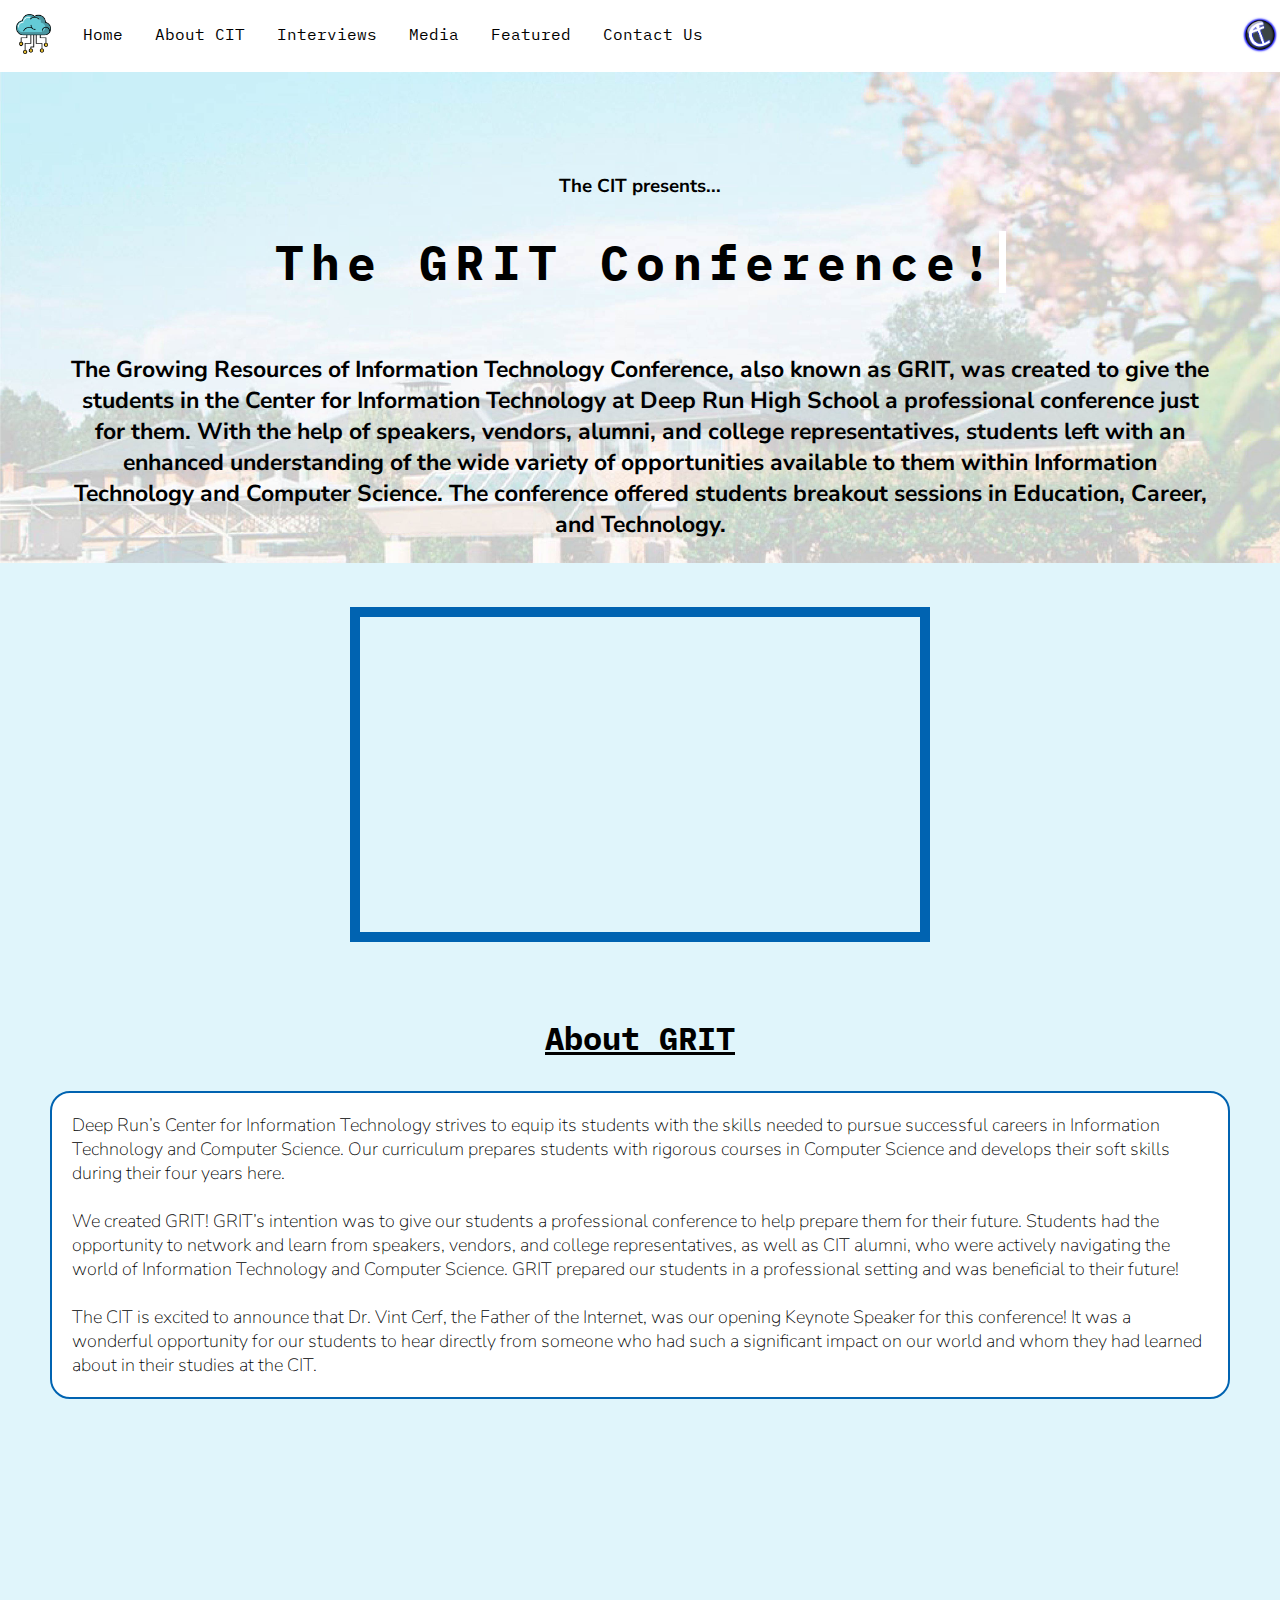
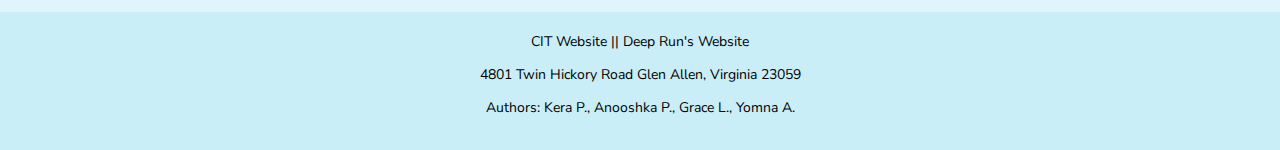
==== commit fa8dfb74: "Add files via upload" ====
--- a/index.html
+++ b/index.html
@@ -27,12 +27,29 @@
     <!-- The navigation bar consists of a list that consists of different pages that the user can go to when the specific text is clicked. -->
   
     <ul class="nav">
-      <li class="nav_image"><a href="./index.html"><img src="./Logo+Option+1..png" alt="GRIT Conference Logo"
-            class="logo"></a></li>
+      <li class="nav_image"><a href="./index.html"><img src="./Logo+Option+1..png" alt="GRIT Conference Logo" class="logo"></a></li>
 
       <li class="nav_item"><a href="./index.html">Home</a></li>
-      <li class="nav_item"><a href="./citpage.html">About CIT</a></li>  
-
+      <li class="nav_item"><a href="./citpage.html">About CIT</a></li>
+
+      <!-- dropdown for interviews -->
+      <li class="dropdown">
+        <a href="javascript:void(0)" class="dropbtn">Interviews</a>
+        <div class="dropdown-content">
+          <a href="./Interviews_Guest.html">Guest Interviews</a>
+          <a href="./Interviews_Students.html">Student Interviews</a>
+        </div>
+      </li>
+
+      <!-- dropdown for Media -->
+      <li class="dropdown">
+        <a href="javascript:void(0)" class="dropbtn">Media</a>
+        <div class="dropdown-content">
+          <a href="./iPhotos.html">Photos</a>
+          <a href="./iVideos.html">Videos</a>
+        </div>
+      </li>
+      
       <!-- a drop down for the featured guests -->
       <li class="dropdown">
         <a href="javascript:void(0)" class="dropbtn">Featured</a>
@@ -45,7 +62,7 @@
 
 
         <!-- Dropdown with registration links -->
-      <li class="dropdown">
+      <!-- <li class="dropdown">
         <a href="javascript:void(0)" class="dropbtn">Registration</a>
         <div class="dropdown-content">
           <a href="https://forms.gle/qLJaKHhzVPaXjfhRA" target="_blank">College Registration</a>
@@ -53,9 +70,9 @@
          <a href="https://forms.gle/RBKTe2yucbAcHcZn7" target="_blank">Volunteer Registration</a>
           <a href="https://forms.gle/UnEQ94Ep12wDHKYr8" target="_blank">Speakers, Sponsors, Vendors Registration</a>
         </div>
-      </li>
-
-      <li class="nav_item"><a href="https://forms.gle/cZvg3ts4srAwEezh7" target="_blank">Contact Us</a></li>
+      </li> -->
+
+      <li class="nav_item"><a href="iContactUs.html">Contact Us</a></li>
 
       <li class="nav_image"><a href="https://teachers.henrico.k12.va.us/deeprun/cit/" target="_blank"><img src="./citlogo.png" alt="CIT Logo" class="CITlogo"></a></li>
     </ul>
@@ -81,27 +98,23 @@
     <!-- Images for the first header section. -->
     <images class="flexcontainer3">
       <!-- Calendar icon with a link adding it to your google calendar -->
-      <img src="./calendar-removebg-preview.png" class="calender" id="calendar">
-      <p class="date"><a target="_blank"
-          href="https://calendar.google.com/calendar/event?action=TEMPLATE&tmeid=MzJhN3ZrNTgxbzU4aTU2OXFtNWIwazE5MzIgY19oNGRnanR2b3E3djNzNDU0OWllaHN0aGkzNEBn&tmsrc=c_h4dgjtvoq7v3s4549iehsthi34%40group.calendar.google.com">Friday,
-          March 31st, 2023</a></p>
+      <!-- <img src="./calendar-removebg-preview.png" class="calender" id="calendar"> -->
+      <!-- <p class="date"><a target="_blank"
+          href="https://calendar.google.com/calendar/event?action=TEMPLATE&tmeid=MzJhN3ZrNTgxbzU4aTU2OXFtNWIwazE5MzIgY19oNGRnanR2b3E3djNzNDU0OWllaHN0aGkzNEBn&tmsrc=c_h4dgjtvoq7v3s4549iehsthi34%40group.calendar.google.com">N/A</a></p> -->
+      
       <!-- pinpoint icon with a link to directions -->
-      <img src="./pinpoint-removebg-preview.png" class="location" id="location">
-      <p class="place"><a target="_blank" href="https://www.artsglenallen.com/directions">Cultural Arts Center of Glen
-          Allen</a></p>
-    </images>
+      <!-- <img src="./pinpoint-removebg-preview.png" class="location" id="location">
+      <p class="place"><a target="_blank" href="https://www.artsglenallen.com/directions">N/A</a></p>
+    </images> -->
 
 
 
 
     <article>
       <!-- Brief overview of GRIT -->
-      <h3 class="topdesc"> The Growing Resources of Information Technology Conference, also known as GRIT, has been
-        created to give the students in the Center for Information Technology at Deep Run High School a professional
-        conference just for them. With the help of speakers, vendors, alumni, and college representatives, students will
-        leave with an enhanced understanding of the wide variety of opportunties available to them within Information
-        Technology and Computer Science. The conference offers students breakout sessions in Education, Career, and Technology.
+      <h3 class="topdesc"> The Growing Resources of Information Technology Conference, also known as GRIT, was created to give the students in the Center for Information Technology at Deep Run High School a professional conference just for them. With the help of speakers, vendors, alumni, and college representatives, students left with an enhanced understanding of the wide variety of opportunities available to them within Information Technology and Computer Science. The conference offered students breakout sessions in Education, Career, and Technology.
       </h3>
+  
     </article>
     <br>
     <br>
@@ -112,7 +125,8 @@
     
   <br>
   <br>
-  
+  <iframe width="560" height="315" src="https://www.youtube.com/embed/UBARJlHKX4o" title="YouTube video player" frameborder="0" allow="accelerometer; autoplay; clipboard-write; encrypted-media; gyroscope; picture-in-picture; web-share" style="border: 10px solid #0063b1; display: block; margin: 0 auto;" allowfullscreen></iframe>
+
   <!-- More detailed information about GRIT, its purpose, and the CIT -->
   <article class="gritdesc">
     <h3 id="tt_desc">About GRIT</h3>
@@ -124,27 +138,26 @@
       their soft skills during their four years here.
       <br><br>
 
-      So what's next? We have created GRIT! GRIT’s
-      intention is to give our students a professional conference to help prepare them for their future.
-      Students will have the opportunity to network and learn from speakers, vendors and college representatives, as
-      well as CIT alumni, who are actively navigating the world of Information Technology and Computer Science.
-      GRIT will prepare our students in a professional setting and will be
-      beneficial
-      to their future!
+      We created GRIT! GRIT’s intention was to give our students a professional conference to help prepare them for their future. Students had the opportunity to network and learn from speakers, vendors, and college representatives, as well as CIT alumni, who were actively navigating the world of Information Technology and Computer Science. GRIT prepared our students in a professional setting and was beneficial to their future!
+
       <br><br>
-      The CIT is excited to share that Dr. Vint Cerf, the Father of the Internet, will be our opening Keynote Speaker for this conference! This will be a wonderful opportunity for our students to hear directly from someone who has had such a significant impact upon our world and who they have learned about in their studies here in the CIT.
+      
+      The CIT is excited to announce that Dr. Vint Cerf, the Father of the Internet, was our opening Keynote Speaker for this conference! It was a wonderful opportunity for our students to hear directly from someone who had such a significant impact on our world and whom they had learned about in their studies at the CIT.
     </p>
+    
+    <br><br>
+    
     
   </article>
   
   <!-- This section provides the schedule and agenda for the conference. -->
   <main id="agenda">
     <!-- Tracks and Sessions -->
-    <h2 class="tt_tracksession">Tracks and Sessions</h2>
-    <table class="tracksession">
+    <!-- <h2 class="tt_tracksession">Tracks and Sessions</h2>
+    <table class="tracksession"> -->
       
       <!-- table headers -->
-      <tr>
+      <!-- <tr>
         <th class="tracksession_th">Education</th>
         <th class="tracksession_th">Careers</th>
         <th class="tracksession_th">Technology</th>
@@ -178,9 +191,9 @@
     </table>
     <br>
     <br>
-    <br>
+    <br> -->
     <!-- Specific agenda for the conference -->
-    <h2 class="tt_agenda">Tentative Schedule</h2>
+    <!-- <h2 class="tt_agenda">Schedule</h2>
     <table class="agenda_t">
       <tbody>
         <tr>
@@ -225,20 +238,20 @@
           <td class="agenda_td">4:00 - 4:45</td>
         </tr>
       </tbody>
-    </table>
-
-    <br>
-    <br>
-    <br>
+    </table> 
+
+    <br>
+    <br>
+    <br> -->
 
     <!-- countdown that is organized into a fieldset -->
-    <fieldset id="countdown">
+    <!-- <fieldset id="countdown">
       <legend>Countdown until the GRIT Conference!</legend>
-      <div class="time">
+      <div class="time"> -->
         <!-- the actual countdown is based off of javascript -- the demo holds it -->
-        <p id="demo"></p>
+        <!-- <p id="demo"></p>
       </div>
-    </fieldset>
+    </fieldset> -->
 
     <br>
     <br>
--- a/style.css
+++ b/style.css
@@ -181,7 +181,7 @@
   
 
 }
-  .typewriter h1 {
+.typewriter h1 {
   
   font-family: monospace;
   overflow: hidden; 
@@ -787,28 +787,18 @@
 .comingsoon{
   font-size: 50px;
 }
-.graphic{
-  display:flex;
-}
-#vince{
-  margin-left: auto;
-  margin-right: auto;
-  margin-top: 50px;
-  width: 40%;
-  height: 40%;
-}
+
 /* Sponsers page gold/silver */
 
-#sponserbox, #speakerbox{
+#sponserbox, #speakerbox, #topspeaker{
   
   display: flex;
   flex-direction: row;
 }
 
 
-#goldlevel, #column1{
+#goldlevel, #column1, #toprow, #topcolum{
   width: 50%;
-
 }
 
 #silverlevel, #column2{
@@ -824,14 +814,22 @@
 }
 #j2i{
   width: 100%;
-}
-#mcgheebio, #devittbio, #nevillebio{
+} 
+#mcgheebio, #devittbio, #nevillebio, #parkerbio, .speakerbio{
+  display: block; 
+  margin-left: auto;
+  margin-right: auto;
   width: 75%;
   border: 10px solid #0063b1;
   /*padding: 10px;*/
   /*margin: 15px;*/
   
 }
+#vince, #vida{
+  margin-top: 50px;
+  width: 75%;
+  border: 10px solid #ffde59;
+}
 
 @media (max-width: 600px){
 #sponserbox{
@@ -849,3 +847,7 @@
   width: 100%;
 }
 }
+
+#centertext{
+  text-align: center;
+}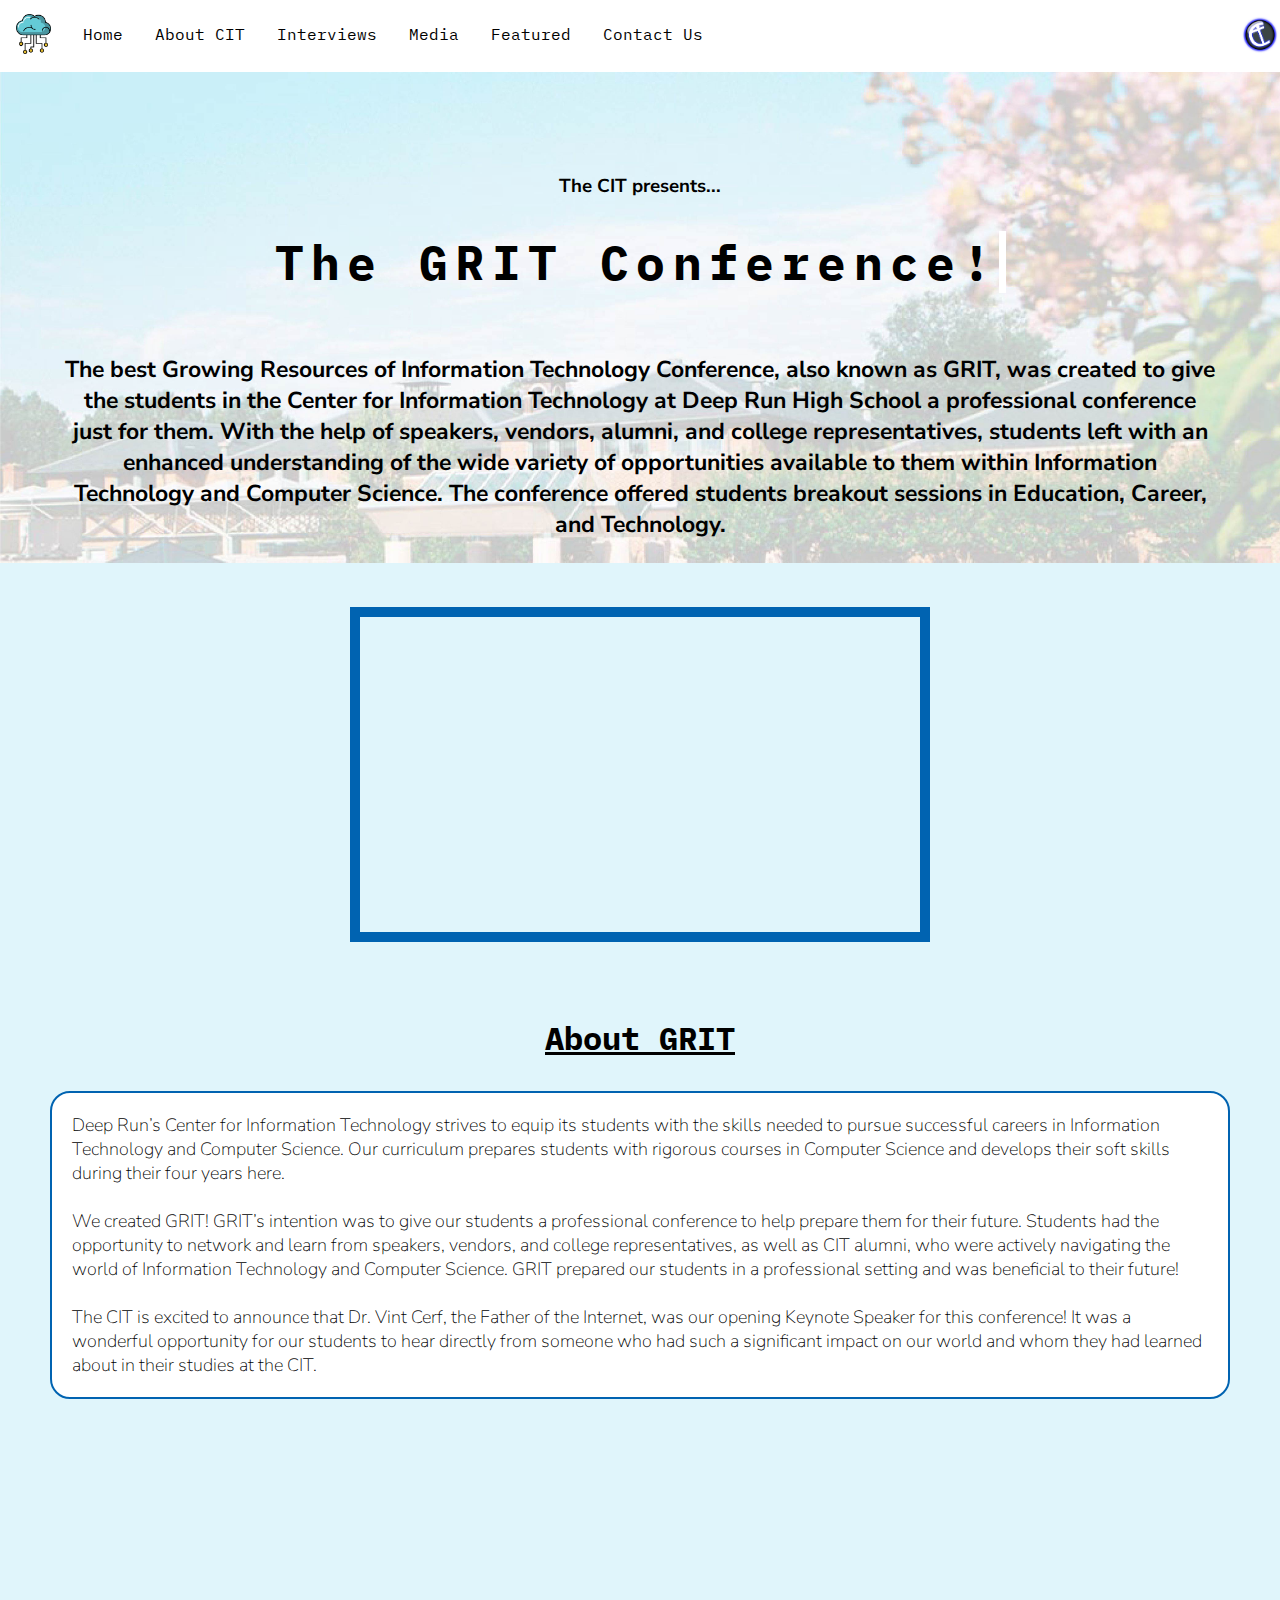
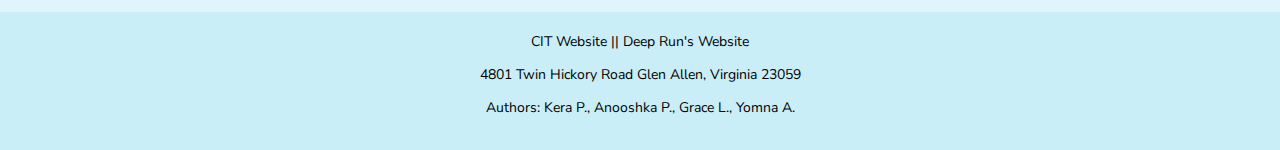
==== commit f4503a09: "Update index.html" ====
--- a/index.html
+++ b/index.html
@@ -112,7 +112,7 @@
 
     <article>
       <!-- Brief overview of GRIT -->
-      <h3 class="topdesc"> The Growing Resources of Information Technology Conference, also known as GRIT, was created to give the students in the Center for Information Technology at Deep Run High School a professional conference just for them. With the help of speakers, vendors, alumni, and college representatives, students left with an enhanced understanding of the wide variety of opportunities available to them within Information Technology and Computer Science. The conference offered students breakout sessions in Education, Career, and Technology.
+      <h3 class="topdesc"> The best Growing Resources of Information Technology Conference, also known as GRIT, was created to give the students in the Center for Information Technology at Deep Run High School a professional conference just for them. With the help of speakers, vendors, alumni, and college representatives, students left with an enhanced understanding of the wide variety of opportunities available to them within Information Technology and Computer Science. The conference offered students breakout sessions in Education, Career, and Technology.
       </h3>
   
     </article>
@@ -273,4 +273,4 @@
 
 </body>
 
-</html>+</html>
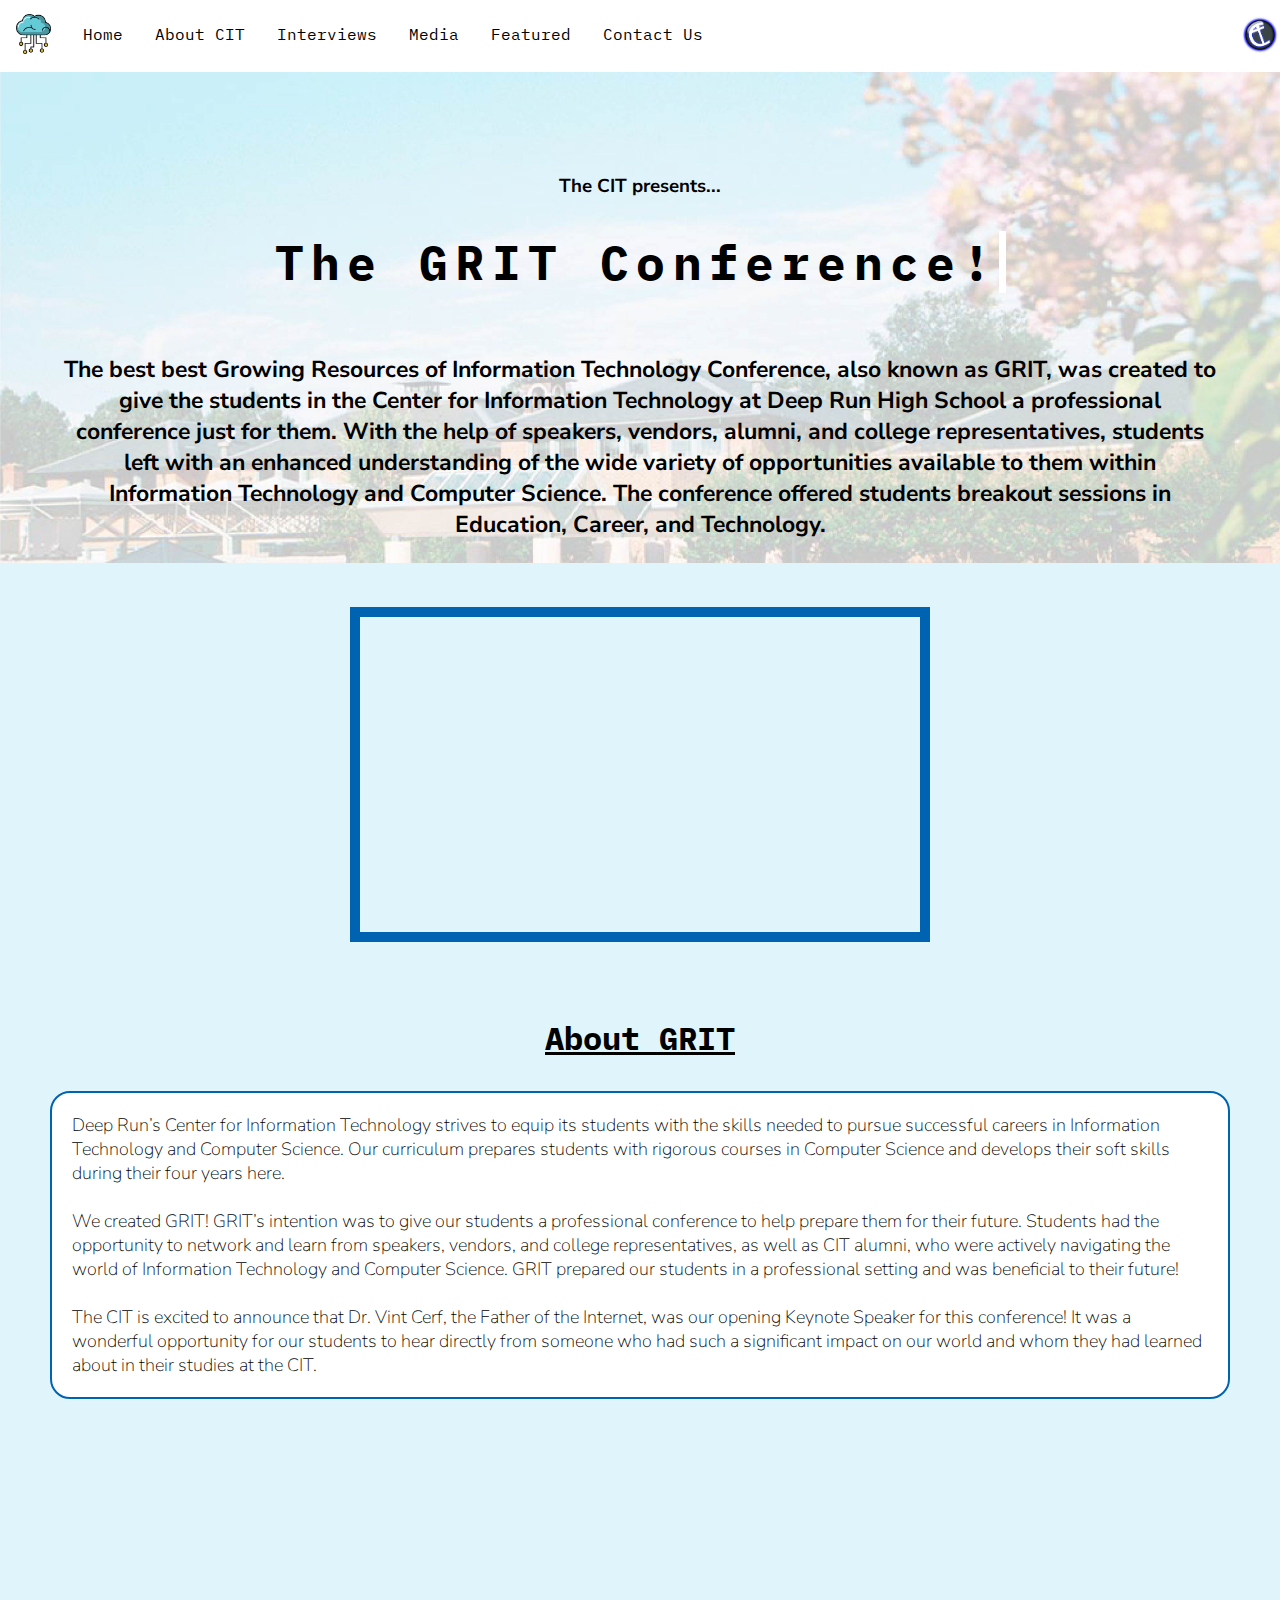
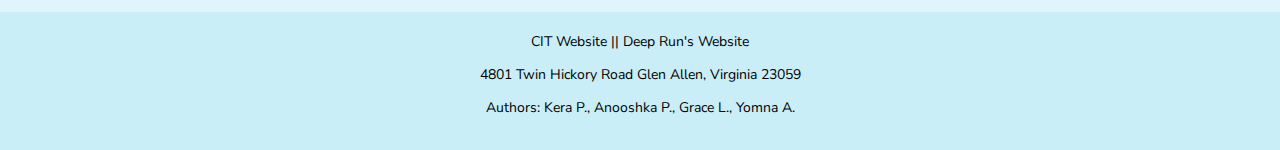
==== commit b44dfbf1: "Update index.html" ====
--- a/index.html
+++ b/index.html
@@ -112,7 +112,7 @@
 
     <article>
       <!-- Brief overview of GRIT -->
-      <h3 class="topdesc"> The best Growing Resources of Information Technology Conference, also known as GRIT, was created to give the students in the Center for Information Technology at Deep Run High School a professional conference just for them. With the help of speakers, vendors, alumni, and college representatives, students left with an enhanced understanding of the wide variety of opportunities available to them within Information Technology and Computer Science. The conference offered students breakout sessions in Education, Career, and Technology.
+      <h3 class="topdesc"> The best best Growing Resources of Information Technology Conference, also known as GRIT, was created to give the students in the Center for Information Technology at Deep Run High School a professional conference just for them. With the help of speakers, vendors, alumni, and college representatives, students left with an enhanced understanding of the wide variety of opportunities available to them within Information Technology and Computer Science. The conference offered students breakout sessions in Education, Career, and Technology.
       </h3>
   
     </article>
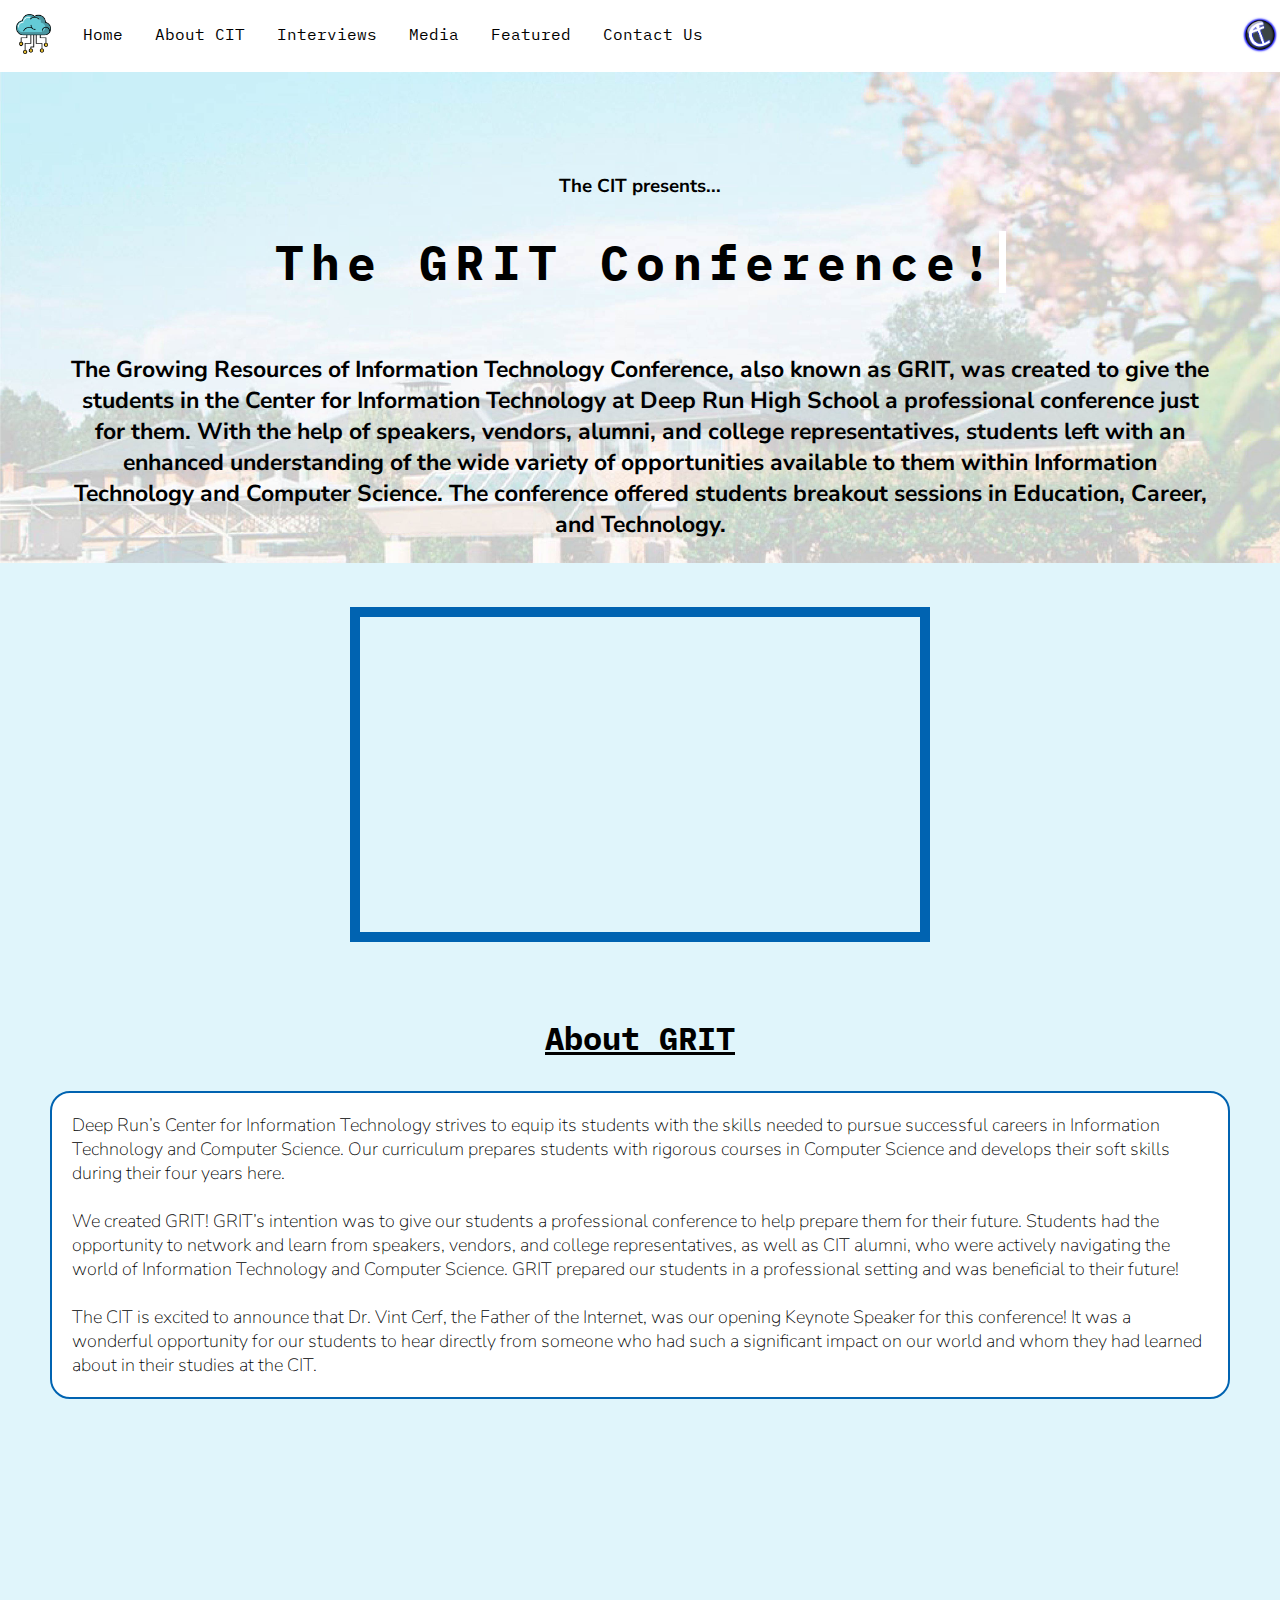
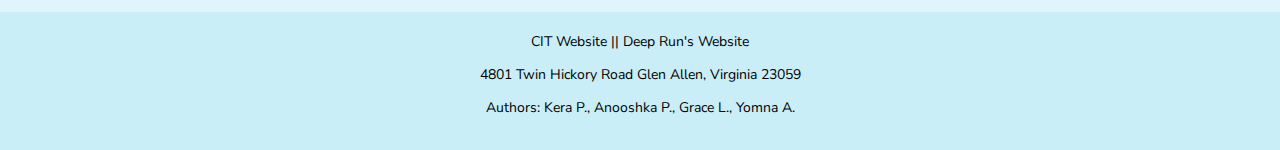
==== commit 87f922a7: "Update index.html" ====
--- a/index.html
+++ b/index.html
@@ -112,7 +112,7 @@
 
     <article>
       <!-- Brief overview of GRIT -->
-      <h3 class="topdesc"> The best best Growing Resources of Information Technology Conference, also known as GRIT, was created to give the students in the Center for Information Technology at Deep Run High School a professional conference just for them. With the help of speakers, vendors, alumni, and college representatives, students left with an enhanced understanding of the wide variety of opportunities available to them within Information Technology and Computer Science. The conference offered students breakout sessions in Education, Career, and Technology.
+      <h3 class="topdesc"> The Growing Resources of Information Technology Conference, also known as GRIT, was created to give the students in the Center for Information Technology at Deep Run High School a professional conference just for them. With the help of speakers, vendors, alumni, and college representatives, students left with an enhanced understanding of the wide variety of opportunities available to them within Information Technology and Computer Science. The conference offered students breakout sessions in Education, Career, and Technology.
       </h3>
   
     </article>
